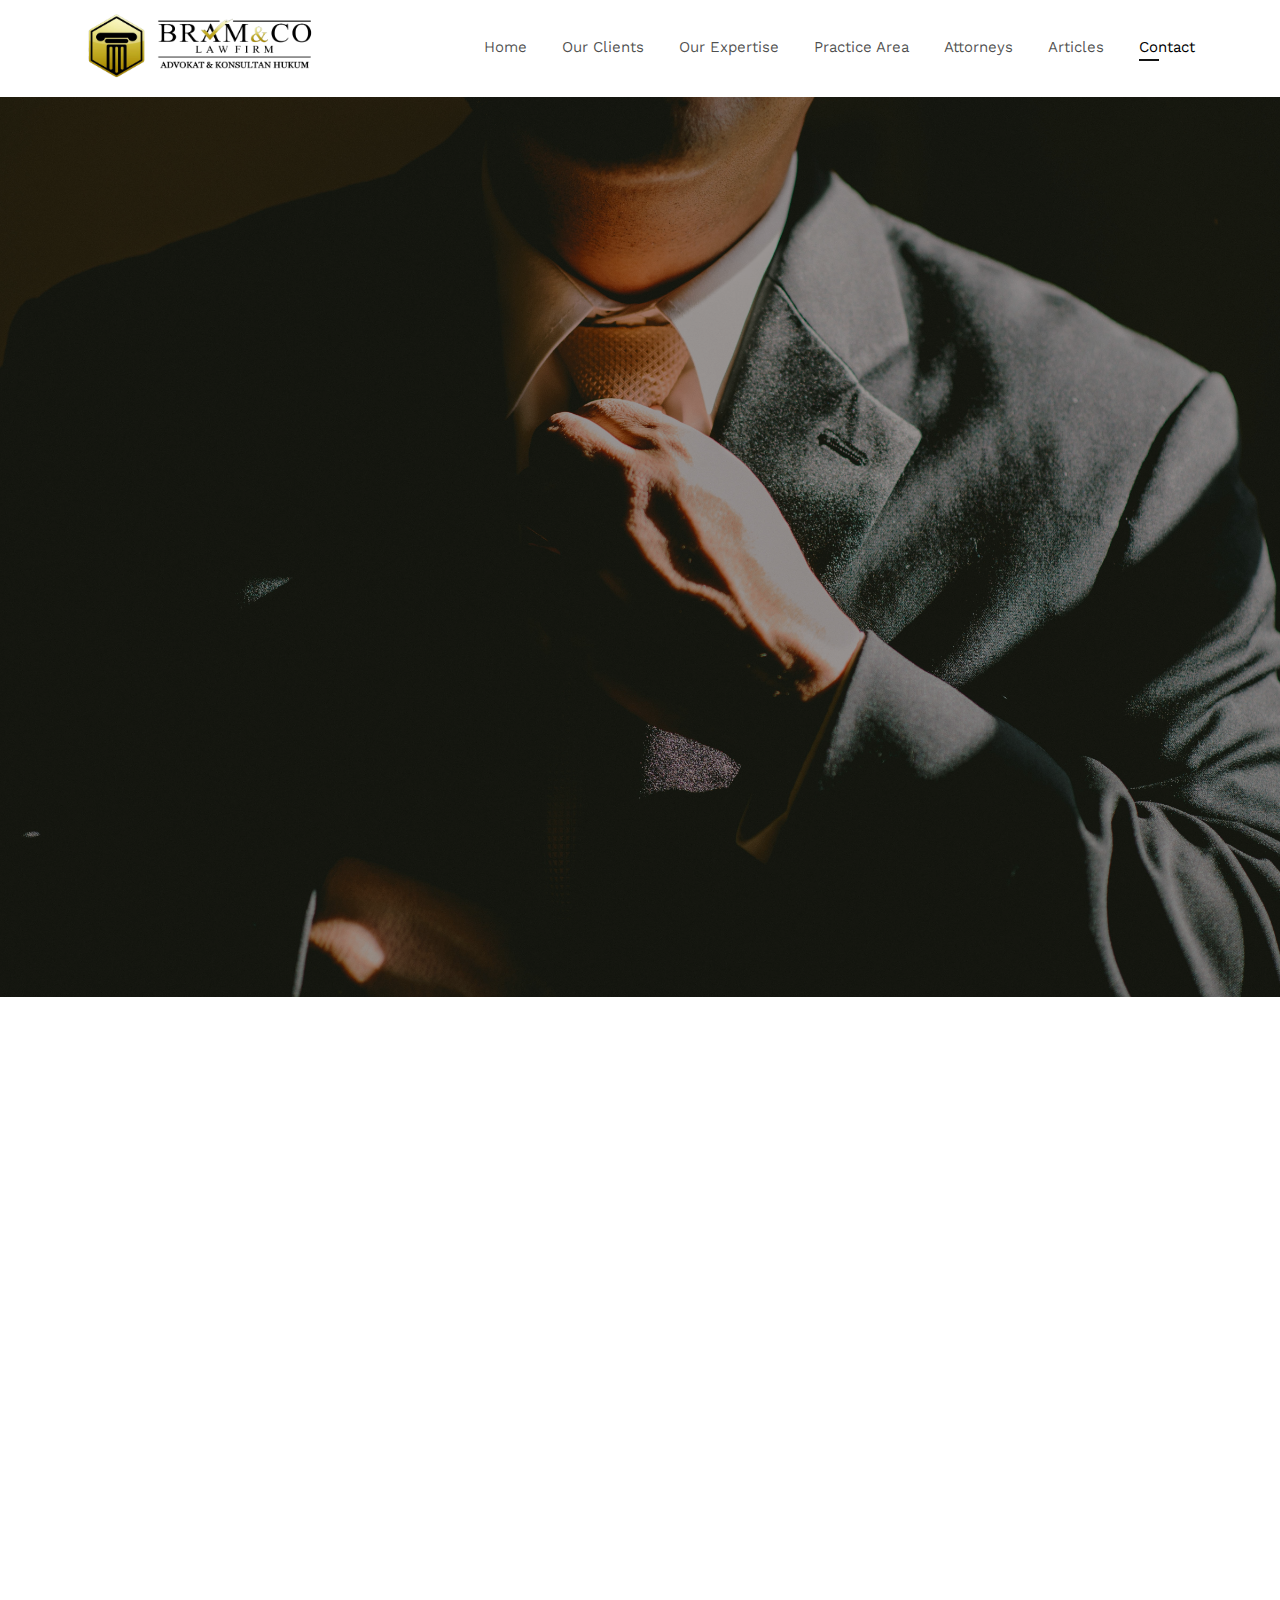
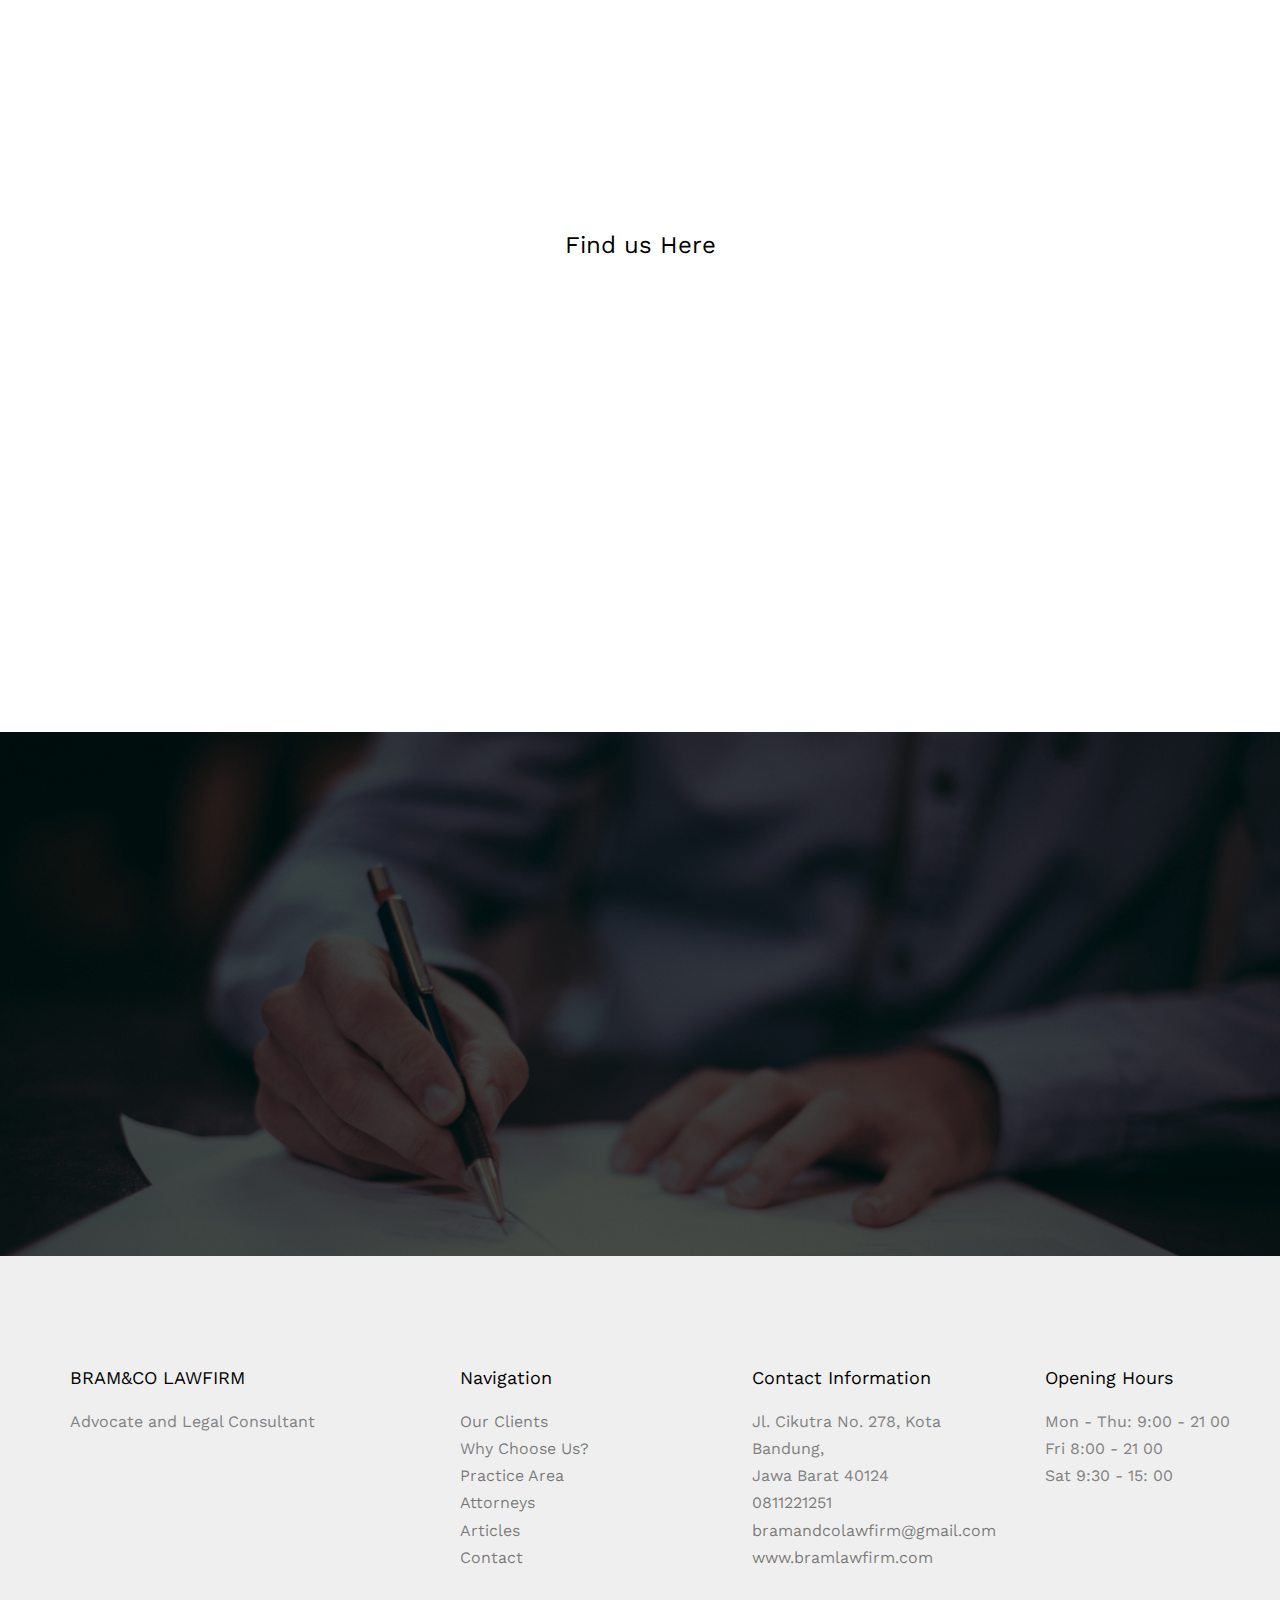
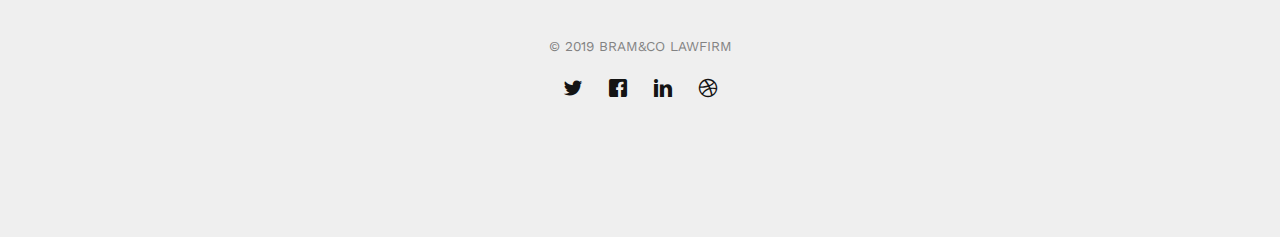
==== contact.html @ 74b0eaf3 "Revisi Logo Agak Ketengah" ====
<!DOCTYPE HTML>
<html>
	<head>
	<meta charset="utf-8">
	<meta http-equiv="X-UA-Compatible" content="IE=edge">
	<title>BRAM&CO.</title>
	<link rel="shortcut icon" type="ico" href="favicon.ico"/>
	<meta name="viewport" content="width=device-width, initial-scale=1">
	<meta name="description" content="Free HTML5 Website Template by FreeHTML5.co" />
	<meta name="keywords" content="free website templates, free html5, free template, free bootstrap, free website template, html5, css3, mobile first, responsive" />
	<meta name="author" content="FreeHTML5.co" />

	<!-- 
	//////////////////////////////////////////////////////

	FREE HTML5 TEMPLATE 
	DESIGNED & DEVELOPED by FreeHTML5.co
		
	Website: 		http://freehtml5.co/
	Email: 			info@freehtml5.co
	Twitter: 		http://twitter.com/fh5co
	Facebook: 		https://www.facebook.com/fh5co

	//////////////////////////////////////////////////////
	 -->

  	<!-- Facebook and Twitter integration -->
	<meta property="og:title" content=""/>
	<meta property="og:image" content=""/>
	<meta property="og:url" content=""/>
	<meta property="og:site_name" content=""/>
	<meta property="og:description" content=""/>
	<meta name="twitter:title" content="" />
	<meta name="twitter:image" content="" />
	<meta name="twitter:url" content="" />
	<meta name="twitter:card" content="" />

	<link href="https://fonts.googleapis.com/css?family=Work+Sans:300,400,500,700,800" rel="stylesheet">
	
	<!-- Animate.css -->
	<link rel="stylesheet" href="css/animate.css">
	<!-- Icomoon Icon Fonts-->
	<link rel="stylesheet" href="css/icomoon.css">
	<!-- Bootstrap  -->
	<link rel="stylesheet" href="css/bootstrap.css">

	<!-- Magnific Popup -->
	<link rel="stylesheet" href="css/magnific-popup.css">

	<!-- Owl Carousel  -->
	<link rel="stylesheet" href="css/owl.carousel.min.css">
	<link rel="stylesheet" href="css/owl.theme.default.min.css">
	<!-- Flexslider  -->
	<link rel="stylesheet" href="css/flexslider.css">

	<!-- Theme style  -->
	<link rel="stylesheet" href="css/style.css">

	<!-- Modernizr JS -->
	<script src="js/modernizr-2.6.2.min.js"></script>
	<!-- FOR IE9 below -->
	<!--[if lt IE 9]>
	<script src="js/respond.min.js"></script>
	<![endif]-->

	</head>
	<body>
		
	<div class="fh5co-loader"></div>
	
	<div id="page">
	<nav class="fh5co-nav" role="navigation">
		<div class="top-menu">
			<div class="container">
				<div class="row">
					<div class="col-xs-2">
						<div id="fh5co-logo"><a href="index.html"><img src="images/logo_b.png" height="80px" width="250px" style="margin-bottom: -55px; margin-top: -66px"></span></a></div>
					</div>
					<div class="col-xs-10 text-right menu-1">
						<ul>
							<li><a href="index.html">Home</a></li>
							<li><a href="index.html#clients">Our Clients</a></li>
							<li><a href="index.html#whyus">Our Expertise</a></li>
							<li><a href="index.html#ourpractice">Practice Area</a></li>
							<li><a href="index.html#attorneys">Attorneys</a></li>
							<li><a href="blog.html">Articles</a></li>
							<li  class="active"><a href="contact.html">Contact</a></li>
						</ul>
					</div>
				</div>
				
			</div>
		</div>
	</nav>

	<aside id="fh5co-hero" class="js-fullheight">
		<div class="flexslider js-fullheight">
			<ul class="slides">
		   	<li style="background-image: url(images/img_bg_1.jpg);">
		   		<div class="overlay-gradient"></div>
		   		<div class="container">
		   			<div class="col-md-10 col-md-offset-1 text-center js-fullheight slider-text">
		   				<div class="slider-text-inner desc">
		   					<h2 class="heading-section">Contact Us</h2>
		   					
		   				</div>
		   			</div>
		   		</div>
		   	</li>
		  	</ul>
	  	</div>
	</aside>

	<div id="fh5co-contact">
		<div class="container">
			<div class="row">
				<div class="col-md-5 col-md-push-1 animate-box">
					
					<div class="fh5co-contact-info">
						<h3>Contact Information</h3>
						<ul>
							<li class="address">Jl. Cikutra No. 278, Kota Bandung, <br> Jawa Barat 40124</li>
							<li class="phone"><a href="tel:0811221251">0811221251</a></li>
							<li class="email"><a href="mailto:info@bramlawfirm.com">info@bramlawfirm.com</a></li>
							<li class="url"><a href="www.bramlawfirm.com">www.bramlawfirm.com</a></li>
						</ul>
					</div>

				</div>
				<div class="col-md-6 animate-box">
					<h3>Send A Message</h3>
					<form action="#">
						<div class="row form-group">
							<div class="col-md-6">
								<!-- <label for="fname">First Name</label> -->
								<input type="text" id="fname" class="form-control" placeholder="Your firstname">
							</div>
							<div class="col-md-6">
								<!-- <label for="lname">Last Name</label> -->
								<input type="text" id="lname" class="form-control" placeholder="Your lastname">
							</div>
						</div>

						<div class="row form-group">
							<div class="col-md-12">
								<!-- <label for="email">Email</label> -->
								<input type="text" id="email" class="form-control" placeholder="Your email address">
							</div>
						</div>

						<div class="row form-group">
							<div class="col-md-12">
								<!-- <label for="subject">Subject</label> -->
								<input type="text" id="subject" class="form-control" placeholder="Your subject of this message">
							</div>
						</div>

						<div class="row form-group">
							<div class="col-md-12">
								<!-- <label for="message">Message</label> -->
								<textarea name="message" id="message" cols="30" rows="10" class="form-control" placeholder="Say something about us"></textarea>
							</div>
						</div>
						<div class="form-group">
							<input type="submit" value="Send Message" class="btn btn-primary">
						</div>

					</form>		
				</div>
			</div>
			
		</div>
	</div>
	<div id="map" class="fh5co-map">
	  <h3 style="text-align: center;">Find us Here</h3>
		<iframe src="https://www.google.com/maps/embed?pb=!1m14!1m8!1m3!1d18841.61583819104!2d107.63909720570827!3d-6.895172293216185!3m2!1i1024!2i768!4f13.1!3m3!1m2!1s0x0%3A0x5e41f2c6d1a6d9ee!2sBRAM%26CO%20LAW%20FIRM!5e0!3m2!1sen!2sid!4v1568957948736!5m2!1sen!2sid" width="100%" height="100%" frameborder="0" style="border:0;" allowfullscreen=""></iframe></div>


	<div id="fh5co-started" style="background-image:url(images/img_bg_2.jpg);">
		<div class="overlay"></div>
		<div class="container">
			<div class="row animate-box">
				<div class="col-md-8 col-md-offset-2 text-center fh5co-heading">
					<h2>Legal Advice</h2>
					<p>We help people effectively fight their offenders back and successfully defend their own stand!</p>
				</div>
			</div>
			<div class="row animate-box">
				<div class="col-md-8 col-md-offset-2 text-center">
					<p><a href="index.html#consultation" class="btn btn-default btn-lg">Consultation</a></p>
				</div>
			</div>
		</div>
	</div>

	<footer id="fh5co-footer" role="contentinfo">
		<div class="container">
			<div class="row row-pb-md">
				<div class="col-md-3 fh5co-widget">
					<h4>BRAM&CO LAWFIRM</h4>
					<p>Advocate and Legal Consultant</p>
				</div>
				<div class="col-md-3 col-md-push-1">
					<h4>Navigation</h4>
					<ul class="fh5co-footer-links">
						<li><a href="#clients">Our Clients</a></li>
						<li><a href="#whyus">Why Choose Us?</a></li>
						<li><a href="#ourpractice">Practice Area</a></li>
						<li><a href="#attorneys">Attorneys</a></li>
						<li><a href="blog.html">Articles</a></li>
						<li><a href="contact.html">Contact</a></li>
					</ul>
				</div>

				<div class="col-md-3 col-md-push-1">
					<h4>Contact Information</h4>
					<ul class="fh5co-footer-links">
						<li>Jl. Cikutra No. 278, Kota Bandung, <br> Jawa Barat 40124</li>
						<li><a href="tel:0811221251">0811221251</a></li>
						<li><a href="mailto:info@yoursite.com">bramandcolawfirm@gmail.com</a></li>
						<li><a href="http://gettemplates.co">www.bramlawfirm.com</a></li>
					</ul>
				</div>

				<div class="col-md-3 col-md-push-1">
					<h4>Opening Hours</h4>
					<ul class="fh5co-footer-links">
						<li>Mon - Thu: 9:00 - 21 00</li>
						<li>Fri 8:00 - 21 00</li>
						<li>Sat 9:30 - 15: 00</li>
					</ul>
				</div>

			</div>

			<div class="row copyright">
				<div class="col-md-12 text-center">
					<p>
						<small class="block">&copy; 2019 BRAM&CO LAWFIRM</small> 
						<!-- <small class="block">Designed by <a href="http://freehtml5.co/" target="_blank">FreeHTML5.co</a> Demo Images: <a href="http://unsplash.co/" target="_blank">Unsplash</a></small> -->
					</p>
					<p>
						<ul class="fh5co-social-icons">
							<li><a href="#"><i class="icon-twitter"></i></a></li>
							<li><a href="#"><i class="icon-facebook"></i></a></li>
							<li><a href="#"><i class="icon-linkedin"></i></a></li>
							<li><a href="#"><i class="icon-dribbble"></i></a></li>
						</ul>
					</p>
				</div>
			</div>

		</div>
	</footer>
	</div>

	<div class="gototop js-top">
		<a href="#" class="js-gotop"><i class="icon-arrow-up"></i></a>
	</div>
	
	<!-- jQuery -->
	<script src="js/jquery.min.js"></script>
	<!-- jQuery Easing -->
	<script src="js/jquery.easing.1.3.js"></script>
	<!-- Bootstrap -->
	<script src="js/bootstrap.min.js"></script>
	<!-- Waypoints -->
	<script src="js/jquery.waypoints.min.js"></script>
	<!-- Stellar Parallax -->
	<script src="js/jquery.stellar.min.js"></script>
	<!-- Carousel -->
	<script src="js/owl.carousel.min.js"></script>
	<!-- Flexslider -->
	<script src="js/jquery.flexslider-min.js"></script>
	<!-- countTo -->
	<script src="js/jquery.countTo.js"></script>
	<!-- Magnific Popup -->
	<script src="js/jquery.magnific-popup.min.js"></script>
	<script src="js/magnific-popup-options.js"></script>
	<!-- Google Map -->
	<script src="https://www.google.com/maps/embed?pb=!1m14!1m8!1m3!1d18841.61583819104!2d107.63909720570827!3d-6.895172293216185!3m2!1i1024!2i768!4f13.1!3m3!1m2!1s0x0%3A0x5e41f2c6d1a6d9ee!2sBRAM%26CO%20LAW%20FIRM!5e0!3m2!1sen!2sid!4v1568957948736!5m2!1sen!2sid"></script>
	<script src="js/google_map.js"></script>
	<!-- Main -->
	<script src="js/main.js"></script>

	</body>
</html>
---- css/icomoon.css ----
@font-face {
  font-family: 'icomoon';
  src:  url('../fonts/icomoon/icomoon.eot?6iuir');
  src:  url('../fonts/icomoon/icomoon.eot?6iuir#iefix') format('embedded-opentype'),
    url('../fonts/icomoon/icomoon.ttf?6iuir') format('truetype'),
    url('../fonts/icomoon/icomoon.woff?6iuir') format('woff'),
    url('../fonts/icomoon/icomoon.svg?6iuir#icomoon') format('svg');
  font-weight: normal;
  font-style: normal;
}

[class^="icon-"], [class*=" icon-"] {
  /* use !important to prevent issues with browser extensions that change fonts */
  font-family: 'icomoon' !important;
  speak: none;
  font-style: normal;
  font-weight: normal;
  font-variant: normal;
  text-transform: none;
  line-height: 1;

  /* Better Font Rendering =========== */
  -webkit-font-smoothing: antialiased;
  -moz-osx-font-smoothing: grayscale;
}

.icon-eye:before {
  content: "\e000";
}
.icon-paper-clip:before {
  content: "\e001";
}
.icon-mail:before {
  content: "\e002";
}
.icon-toggle:before {
  content: "\e003";
}
.icon-layout:before {
  content: "\e004";
}
.icon-link:before {
  content: "\e005";
}
.icon-bell:before {
  content: "\e006";
}
.icon-lock:before {
  content: "\e007";
}
.icon-unlock:before {
  content: "\e008";
}
.icon-ribbon:before {
  content: "\e009";
}
.icon-image:before {
  content: "\e010";
}
.icon-signal:before {
  content: "\e011";
}
.icon-target:before {
  content: "\e012";
}
.icon-clipboard:before {
  content: "\e013";
}
.icon-clock:before {
  content: "\e014";
}
.icon-watch:before {
  content: "\e015";
}
.icon-air-play:before {
  content: "\e016";
}
.icon-camera:before {
  content: "\e017";
}
.icon-video:before {
  content: "\e018";
}
.icon-disc:before {
  content: "\e019";
}
.icon-printer:before {
  content: "\e020";
}
.icon-monitor:before {
  content: "\e021";
}
.icon-server:before {
  content: "\e022";
}
.icon-cog:before {
  content: "\e023";
}
.icon-heart:before {
  content: "\e024";
}
.icon-paragraph:before {
  content: "\e025";
}
.icon-align-justify:before {
  content: "\e026";
}
.icon-align-left:before {
  content: "\e027";
}
.icon-align-center:before {
  content: "\e028";
}
.icon-align-right:before {
  content: "\e029";
}
.icon-book:before {
  content: "\e030";
}
.icon-layers:before {
  content: "\e031";
}
.icon-stack:before {
  content: "\e032";
}
.icon-stack-2:before {
  content: "\e033";
}
.icon-paper:before {
  content: "\e034";
}
.icon-paper-stack:before {
  content: "\e035";
}
.icon-search:before {
  content: "\e036";
}
.icon-zoom-in:before {
  content: "\e037";
}
.icon-zoom-out:before {
  content: "\e038";
}
.icon-reply:before {
  content: "\e039";
}
.icon-circle-plus:before {
  content: "\e040";
}
.icon-circle-minus:before {
  content: "\e041";
}
.icon-circle-check:before {
  content: "\e042";
}
.icon-circle-cross:before {
  content: "\e043";
}
.icon-square-plus:before {
  content: "\e044";
}
.icon-square-minus:before {
  content: "\e045";
}
.icon-square-check:before {
  content: "\e046";
}
.icon-square-cross:before {
  content: "\e047";
}
.icon-microphone:before {
  content: "\e048";
}
.icon-record:before {
  content: "\e049";
}
.icon-skip-back:before {
  content: "\e050";
}
.icon-rewind:before {
  content: "\e051";
}
.icon-play:before {
  content: "\e052";
}
.icon-pause:before {
  content: "\e053";
}
.icon-stop:before {
  content: "\e054";
}
.icon-fast-forward:before {
  content: "\e055";
}
.icon-skip-forward:before {
  content: "\e056";
}
.icon-shuffle:before {
  content: "\e057";
}
.icon-repeat:before {
  content: "\e058";
}
.icon-folder:before {
  content: "\e059";
}
.icon-umbrella:before {
  content: "\e060";
}
.icon-moon:before {
  content: "\e061";
}
.icon-thermometer:before {
  content: "\e062";
}
.icon-drop:before {
  content: "\e063";
}
.icon-sun:before {
  content: "\e064";
}
.icon-cloud:before {
  content: "\e065";
}
.icon-cloud-upload:before {
  content: "\e066";
}
.icon-cloud-download:before {
  content: "\e067";
}
.icon-upload:before {
  content: "\e068";
}
.icon-download:before {
  content: "\e069";
}
.icon-location:before {
  content: "\e070";
}
.icon-location-2:before {
  content: "\e071";
}
.icon-map:before {
  content: "\e072";
}
.icon-battery:before {
  content: "\e073";
}
.icon-head:before {
  content: "\e074";
}
.icon-briefcase:before {
  content: "\e075";
}
.icon-speech-bubble:before {
  content: "\e076";
}
.icon-anchor:before {
  content: "\e077";
}
.icon-globe:before {
  content: "\e078";
}
.icon-box:before {
  content: "\e079";
}
.icon-reload:before {
  content: "\e080";
}
.icon-share:before {
  content: "\e081";
}
.icon-marquee:before {
  content: "\e082";
}
.icon-marquee-plus:before {
  content: "\e083";
}
.icon-marquee-minus:before {
  content: "\e084";
}
.icon-tag:before {
  content: "\e085";
}
.icon-power:before {
  content: "\e086";
}
.icon-command:before {
  content: "\e087";
}
.icon-alt:before {
  content: "\e088";
}
.icon-esc:before {
  content: "\e089";
}
.icon-bar-graph:before {
  content: "\e090";
}
.icon-bar-graph-2:before {
  content: "\e091";
}
.icon-pie-graph:before {
  content: "\e092";
}
.icon-star:before {
  content: "\e093";
}
.icon-arrow-left:before {
  content: "\e094";
}
.icon-arrow-right:before {
  content: "\e095";
}
.icon-arrow-up:before {
  content: "\e096";
}
.icon-arrow-down:before {
  content: "\e097";
}
.icon-volume:before {
  content: "\e098";
}
.icon-mute:before {
  content: "\e099";
}
.icon-content-right:before {
  content: "\e100";
}
.icon-content-left:before {
  content: "\e101";
}
.icon-grid:before {
  content: "\e102";
}
.icon-grid-2:before {
  content: "\e103";
}
.icon-columns:before {
  content: "\e104";
}
.icon-loader:before {
  content: "\e105";
}
.icon-bag:before {
  content: "\e106";
}
.icon-ban:before {
  content: "\e107";
}
.icon-flag:before {
  content: "\e108";
}
.icon-trash:before {
  content: "\e109";
}
.icon-expand:before {
  content: "\e110";
}
.icon-contract:before {
  content: "\e111";
}
.icon-maximize:before {
  content: "\e112";
}
.icon-minimize:before {
  content: "\e113";
}
.icon-plus:before {
  content: "\e114";
}
.icon-minus:before {
  content: "\e115";
}
.icon-check:before {
  content: "\e116";
}
.icon-cross:before {
  content: "\e117";
}
.icon-move:before {
  content: "\e118";
}
.icon-delete:before {
  content: "\e119";
}
.icon-menu:before {
  content: "\e120";
}
.icon-archive:before {
  content: "\e121";
}
.icon-inbox:before {
  content: "\e122";
}
.icon-outbox:before {
  content: "\e123";
}
.icon-file:before {
  content: "\e124";
}
.icon-file-add:before {
  content: "\e125";
}
.icon-file-subtract:before {
  content: "\e126";
}
.icon-help:before {
  content: "\e127";
}
.icon-open:before {
  content: "\e128";
}
.icon-ellipsis:before {
  content: "\e129";
}
.icon-add-to-list:before {
  content: "\e900";
}
.icon-classic-computer:before {
  content: "\e901";
}
.icon-controller-fast-backward:before {
  content: "\e902";
}
.icon-creative-commons-attribution:before {
  content: "\e903";
}
.icon-creative-commons-noderivs:before {
  content: "\e904";
}
.icon-creative-commons-noncommercial-eu:before {
  content: "\e905";
}
.icon-creative-commons-noncommercial-us:before {
  content: "\e906";
}
.icon-creative-commons-public-domain:before {
  content: "\e907";
}
.icon-creative-commons-remix:before {
  content: "\e908";
}
.icon-creative-commons-share:before {
  content: "\e909";
}
.icon-creative-commons-sharealike:before {
  content: "\e90a";
}
.icon-creative-commons:before {
  content: "\e90b";
}
.icon-document-landscape:before {
  content: "\e90c";
}
.icon-remove-user:before {
  content: "\e90d";
}
.icon-warning:before {
  content: "\e90e";
}
.icon-arrow-bold-down:before {
  content: "\e90f";
}
.icon-arrow-bold-left:before {
  content: "\e910";
}
.icon-arrow-bold-right:before {
  content: "\e911";
}
.icon-arrow-bold-up:before {
  content: "\e912";
}
.icon-arrow-down2:before {
  content: "\e913";
}
.icon-arrow-left2:before {
  content: "\e914";
}
.icon-arrow-long-down:before {
  content: "\e915";
}
.icon-arrow-long-left:before {
  content: "\e916";
}
.icon-arrow-long-right:before {
  content: "\e917";
}
.icon-arrow-long-up:before {
  content: "\e918";
}
.icon-arrow-right2:before {
  content: "\e919";
}
.icon-arrow-up2:before {
  content: "\e91a";
}
.icon-arrow-with-circle-down:before {
  content: "\e91b";
}
.icon-arrow-with-circle-left:before {
  content: "\e91c";
}
.icon-arrow-with-circle-right:before {
  content: "\e91d";
}
.icon-arrow-with-circle-up:before {
  content: "\e91e";
}
.icon-bookmark:before {
  content: "\e91f";
}
.icon-bookmarks:before {
  content: "\e920";
}
.icon-chevron-down:before {
  content: "\e921";
}
.icon-chevron-left:before {
  content: "\e922";
}
.icon-chevron-right:before {
  content: "\e923";
}
.icon-chevron-small-down:before {
  content: "\e924";
}
.icon-chevron-small-left:before {
  content: "\e925";
}
.icon-chevron-small-right:before {
  content: "\e926";
}
.icon-chevron-small-up:before {
  content: "\e927";
}
.icon-chevron-thin-down:before {
  content: "\e928";
}
.icon-chevron-thin-left:before {
  content: "\e929";
}
.icon-chevron-thin-right:before {
  content: "\e92a";
}
.icon-chevron-thin-up:before {
  content: "\e92b";
}
.icon-chevron-up:before {
  content: "\e92c";
}
.icon-chevron-with-circle-down:before {
  content: "\e92d";
}
.icon-chevron-with-circle-left:before {
  content: "\e92e";
}
.icon-chevron-with-circle-right:before {
  content: "\e92f";
}
.icon-chevron-with-circle-up:before {
  content: "\e930";
}
.icon-cloud2:before {
  content: "\e931";
}
.icon-controller-fast-forward:before {
  content: "\e932";
}
.icon-controller-jump-to-start:before {
  content: "\e933";
}
.icon-controller-next:before {
  content: "\e934";
}
.icon-controller-paus:before {
  content: "\e935";
}
.icon-controller-play:before {
  content: "\e936";
}
.icon-controller-record:before {
  content: "\e937";
}
.icon-controller-stop:before {
  content: "\e938";
}
.icon-controller-volume:before {
  content: "\e939";
}
.icon-dot-single:before {
  content: "\e93a";
}
.icon-dots-three-horizontal:before {
  content: "\e93b";
}
.icon-dots-three-vertical:before {
  content: "\e93c";
}
.icon-dots-two-horizontal:before {
  content: "\e93d";
}
.icon-dots-two-vertical:before {
  content: "\e93e";
}
.icon-download2:before {
  content: "\e93f";
}
.icon-emoji-flirt:before {
  content: "\e940";
}
.icon-flow-branch:before {
  content: "\e941";
}
.icon-flow-cascade:before {
  content: "\e942";
}
.icon-flow-line:before {
  content: "\e943";
}
.icon-flow-parallel:before {
  content: "\e944";
}
.icon-flow-tree:before {
  content: "\e945";
}
.icon-install:before {
  content: "\e946";
}
.icon-layers2:before {
  content: "\e947";
}
.icon-open-book:before {
  content: "\e948";
}
.icon-resize-100:before {
  content: "\e949";
}
.icon-resize-full-screen:before {
  content: "\e94a";
}
.icon-save:before {
  content: "\e94b";
}
.icon-select-arrows:before {
  content: "\e94c";
}
.icon-sound-mute:before {
  content: "\e94d";
}
.icon-sound:before {
  content: "\e94e";
}
.icon-trash2:before {
  content: "\e94f";
}
.icon-triangle-down:before {
  content: "\e950";
}
.icon-triangle-left:before {
  content: "\e951";
}
.icon-triangle-right:before {
  content: "\e952";
}
.icon-triangle-up:before {
  content: "\e953";
}
.icon-uninstall:before {
  content: "\e954";
}
.icon-upload-to-cloud:before {
  content: "\e955";
}
.icon-upload2:before {
  content: "\e956";
}
.icon-add-user:before {
  content: "\e957";
}
.icon-address:before {
  content: "\e958";
}
.icon-adjust:before {
  content: "\e959";
}
.icon-air:before {
  content: "\e95a";
}
.icon-aircraft-landing:before {
  content: "\e95b";
}
.icon-aircraft-take-off:before {
  content: "\e95c";
}
.icon-aircraft:before {
  content: "\e95d";
}
.icon-align-bottom:before {
  content: "\e95e";
}
.icon-align-horizontal-middle:before {
  content: "\e95f";
}
.icon-align-left2:before {
  content: "\e960";
}
.icon-align-right2:before {
  content: "\e961";
}
.icon-align-top:before {
  content: "\e962";
}
.icon-align-vertical-middle:before {
  content: "\e963";
}
.icon-archive2:before {
  content: "\e964";
}
.icon-area-graph:before {
  content: "\e965";
}
.icon-attachment:before {
  content: "\e966";
}
.icon-awareness-ribbon:before {
  content: "\e967";
}
.icon-back-in-time:before {
  content: "\e968";
}
.icon-back:before {
  content: "\e969";
}
.icon-bar-graph2:before {
  content: "\e96a";
}
.icon-battery2:before {
  content: "\e96b";
}
.icon-beamed-note:before {
  content: "\e96c";
}
.icon-bell2:before {
  content: "\e96d";
}
.icon-blackboard:before {
  content: "\e96e";
}
.icon-block:before {
  content: "\e96f";
}
.icon-book2:before {
  content: "\e970";
}
.icon-bowl:before {
  content: "\e971";
}
.icon-box2:before {
  content: "\e972";
}
.icon-briefcase2:before {
  content: "\e973";
}
.icon-browser:before {
  content: "\e974";
}
.icon-brush:before {
  content: "\e975";
}
.icon-bucket:before {
  content: "\e976";
}
.icon-cake:before {
  content: "\e977";
}
.icon-calculator:before {
  content: "\e978";
}
.icon-calendar:before {
  content: "\e979";
}
.icon-camera2:before {
  content: "\e97a";
}
.icon-ccw:before {
  content: "\e97b";
}
.icon-chat:before {
  content: "\e97c";
}
.icon-check2:before {
  content: "\e97d";
}
.icon-circle-with-cross:before {
  content: "\e97e";
}
.icon-circle-with-minus:before {
  content: "\e97f";
}
.icon-circle-with-plus:before {
  content: "\e980";
}
.icon-circle:before {
  content: "\e981";
}
.icon-circular-graph:before {
  content: "\e982";
}
.icon-clapperboard:before {
  content: "\e983";
}
.icon-clipboard2:before {
  content: "\e984";
}
.icon-clock2:before {
  content: "\e985";
}
.icon-code:before {
  content: "\e986";
}
.icon-cog2:before {
  content: "\e987";
}
.icon-colours:before {
  content: "\e988";
}
.icon-compass:before {
  content: "\e989";
}
.icon-copy:before {
  content: "\e98a";
}
.icon-credit-card:before {
  content: "\e98b";
}
.icon-credit:before {
  content: "\e98c";
}
.icon-cross2:before {
  content: "\e98d";
}
.icon-cup:before {
  content: "\e98e";
}
.icon-cw:before {
  content: "\e98f";
}
.icon-cycle:before {
  content: "\e990";
}
.icon-database:before {
  content: "\e991";
}
.icon-dial-pad:before {
  content: "\e992";
}
.icon-direction:before {
  content: "\e993";
}
.icon-document:before {
  content: "\e994";
}
.icon-documents:before {
  content: "\e995";
}
.icon-drink:before {
  content: "\e996";
}
.icon-drive:before {
  content: "\e997";
}
.icon-drop2:before {
  content: "\e998";
}
.icon-edit:before {
  content: "\e999";
}
.icon-email:before {
  content: "\e99a";
}
.icon-emoji-happy:before {
  content: "\e99b";
}
.icon-emoji-neutral:before {
  content: "\e99c";
}
.icon-emoji-sad:before {
  content: "\e99d";
}
.icon-erase:before {
  content: "\e99e";
}
.icon-eraser:before {
  content: "\e99f";
}
.icon-export:before {
  content: "\e9a0";
}
.icon-eye2:before {
  content: "\e9a1";
}
.icon-feather:before {
  content: "\e9a2";
}
.icon-flag2:before {
  content: "\e9a3";
}
.icon-flash:before {
  content: "\e9a4";
}
.icon-flashlight:before {
  content: "\e9a5";
}
.icon-flat-brush:before {
  content: "\e9a6";
}
.icon-folder-images:before {
  content: "\e9a7";
}
.icon-folder-music:before {
  content: "\e9a8";
}
.icon-folder-video:before {
  content: "\e9a9";
}
.icon-folder2:before {
  content: "\e9aa";
}
.icon-forward:before {
  content: "\e9ab";
}
.icon-funnel:before {
  content: "\e9ac";
}
.icon-game-controller:before {
  content: "\e9ad";
}
.icon-gauge:before {
  content: "\e9ae";
}
.icon-globe2:before {
  content: "\e9af";
}
.icon-graduation-cap:before {
  content: "\e9b0";
}
.icon-grid2:before {
  content: "\e9b1";
}
.icon-hair-cross:before {
  content: "\e9b2";
}
.icon-hand:before {
  content: "\e9b3";
}
.icon-heart-outlined:before {
  content: "\e9b4";
}
.icon-heart2:before {
  content: "\e9b5";
}
.icon-help-with-circle:before {
  content: "\e9b6";
}
.icon-help2:before {
  content: "\e9b7";
}
.icon-home:before {
  content: "\e9b8";
}
.icon-hour-glass:before {
  content: "\e9b9";
}
.icon-image-inverted:before {
  content: "\e9ba";
}
.icon-image2:before {
  content: "\e9bb";
}
.icon-images:before {
  content: "\e9bc";
}
.icon-inbox2:before {
  content: "\e9bd";
}
.icon-infinity:before {
  content: "\e9be";
}
.icon-info-with-circle:before {
  content: "\e9bf";
}
.icon-info:before {
  content: "\e9c0";
}
.icon-key:before {
  content: "\e9c1";
}
.icon-keyboard:before {
  content: "\e9c2";
}
.icon-lab-flask:before {
  content: "\e9c3";
}
.icon-landline:before {
  content: "\e9c4";
}
.icon-language:before {
  content: "\e9c5";
}
.icon-laptop:before {
  content: "\e9c6";
}
.icon-leaf:before {
  content: "\e9c7";
}
.icon-level-down:before {
  content: "\e9c8";
}
.icon-level-up:before {
  content: "\e9c9";
}
.icon-lifebuoy:before {
  content: "\e9ca";
}
.icon-light-bulb:before {
  content: "\e9cb";
}
.icon-light-down:before {
  content: "\e9cc";
}
.icon-light-up:before {
  content: "\e9cd";
}
.icon-line-graph:before {
  content: "\e9ce";
}
.icon-link2:before {
  content: "\e9cf";
}
.icon-list:before {
  content: "\e9d0";
}
.icon-location-pin:before {
  content: "\e9d1";
}
.icon-location2:before {
  content: "\e9d2";
}
.icon-lock-open:before {
  content: "\e9d3";
}
.icon-lock2:before {
  content: "\e9d4";
}
.icon-log-out:before {
  content: "\e9d5";
}
.icon-login:before {
  content: "\e9d6";
}
.icon-loop:before {
  content: "\e9d7";
}
.icon-magnet:before {
  content: "\e9d8";
}
.icon-magnifying-glass:before {
  content: "\e9d9";
}
.icon-mail2:before {
  content: "\e9da";
}
.icon-man:before {
  content: "\e9db";
}
.icon-map2:before {
  content: "\e9dc";
}
.icon-mask:before {
  content: "\e9dd";
}
.icon-medal:before {
  content: "\e9de";
}
.icon-megaphone:before {
  content: "\e9df";
}
.icon-menu2:before {
  content: "\e9e0";
}
.icon-message:before {
  content: "\e9e1";
}
.icon-mic:before {
  content: "\e9e2";
}
.icon-minus2:before {
  content: "\e9e3";
}
.icon-mobile:before {
  content: "\e9e4";
}
.icon-modern-mic:before {
  content: "\e9e5";
}
.icon-moon2:before {
  content: "\e9e6";
}
.icon-mouse:before {
  content: "\e9e7";
}
.icon-music:before {
  content: "\e9e8";
}
.icon-network:before {
  content: "\e9e9";
}
.icon-new-message:before {
  content: "\e9ea";
}
.icon-new:before {
  content: "\e9eb";
}
.icon-news:before {
  content: "\e9ec";
}
.icon-note:before {
  content: "\e9ed";
}
.icon-notification:before {
  content: "\e9ee";
}
.icon-old-mobile:before {
  content: "\e9ef";
}
.icon-old-phone:before {
  content: "\e9f0";
}
.icon-palette:before {
  content: "\e9f1";
}
.icon-paper-plane:before {
  content: "\e9f2";
}
.icon-pencil:before {
  content: "\e9f3";
}
.icon-phone:before {
  content: "\e9f4";
}
.icon-pie-chart:before {
  content: "\e9f5";
}
.icon-pin:before {
  content: "\e9f6";
}
.icon-plus2:before {
  content: "\e9f7";
}
.icon-popup:before {
  content: "\e9f8";
}
.icon-power-plug:before {
  content: "\e9f9";
}
.icon-price-ribbon:before {
  content: "\e9fa";
}
.icon-price-tag:before {
  content: "\e9fb";
}
.icon-print:before {
  content: "\e9fc";
}
.icon-progress-empty:before {
  content: "\e9fd";
}
.icon-progress-full:before {
  content: "\e9fe";
}
.icon-progress-one:before {
  content: "\e9ff";
}
.icon-progress-two:before {
  content: "\ea00";
}
.icon-publish:before {
  content: "\ea01";
}
.icon-quote:before {
  content: "\ea02";
}
.icon-radio:before {
  content: "\ea03";
}
.icon-reply-all:before {
  content: "\ea04";
}
.icon-reply2:before {
  content: "\ea05";
}
.icon-retweet:before {
  content: "\ea06";
}
.icon-rocket:before {
  content: "\ea07";
}
.icon-round-brush:before {
  content: "\ea08";
}
.icon-rss:before {
  content: "\ea09";
}
.icon-ruler:before {
  content: "\ea0a";
}
.icon-scissors:before {
  content: "\ea0b";
}
.icon-share-alternitive:before {
  content: "\ea0c";
}
.icon-share2:before {
  content: "\ea0d";
}
.icon-shareable:before {
  content: "\ea0e";
}
.icon-shield:before {
  content: "\ea0f";
}
.icon-shop:before {
  content: "\ea10";
}
.icon-shopping-bag:before {
  content: "\ea11";
}
.icon-shopping-basket:before {
  content: "\ea12";
}
.icon-shopping-cart:before {
  content: "\ea13";
}
.icon-shuffle2:before {
  content: "\ea14";
}
.icon-signal2:before {
  content: "\ea15";
}
.icon-sound-mix:before {
  content: "\ea16";
}
.icon-sports-club:before {
  content: "\ea17";
}
.icon-spreadsheet:before {
  content: "\ea18";
}
.icon-squared-cross:before {
  content: "\ea19";
}
.icon-squared-minus:before {
  content: "\ea1a";
}
.icon-squared-plus:before {
  content: "\ea1b";
}
.icon-star-outlined:before {
  content: "\ea1c";
}
.icon-star2:before {
  content: "\ea1d";
}
.icon-stopwatch:before {
  content: "\ea1e";
}
.icon-suitcase:before {
  content: "\ea1f";
}
.icon-swap:before {
  content: "\ea20";
}
.icon-sweden:before {
  content: "\ea21";
}
.icon-switch:before {
  content: "\ea22";
}
.icon-tablet:before {
  content: "\ea23";
}
.icon-tag2:before {
  content: "\ea24";
}
.icon-text-document-inverted:before {
  content: "\ea25";
}
.icon-text-document:before {
  content: "\ea26";
}
.icon-text:before {
  content: "\ea27";
}
.icon-thermometer2:before {
  content: "\ea28";
}
.icon-thumbs-down:before {
  content: "\ea29";
}
.icon-thumbs-up:before {
  content: "\ea2a";
}
.icon-thunder-cloud:before {
  content: "\ea2b";
}
.icon-ticket:before {
  content: "\ea2c";
}
.icon-time-slot:before {
  content: "\ea2d";
}
.icon-tools:before {
  content: "\ea2e";
}
.icon-traffic-cone:before {
  content: "\ea2f";
}
.icon-tree:before {
  content: "\ea30";
}
.icon-trophy:before {
  content: "\ea31";
}
.icon-tv:before {
  content: "\ea32";
}
.icon-typing:before {
  content: "\ea33";
}
.icon-unread:before {
  content: "\ea34";
}
.icon-untag:before {
  content: "\ea35";
}
.icon-user:before {
  content: "\ea36";
}
.icon-users:before {
  content: "\ea37";
}
.icon-v-card:before {
  content: "\ea38";
}
.icon-video2:before {
  content: "\ea39";
}
.icon-vinyl:before {
  content: "\ea3a";
}
.icon-voicemail:before {
  content: "\ea3b";
}
.icon-wallet:before {
  content: "\ea3c";
}
.icon-water:before {
  content: "\ea3d";
}
.icon-px-with-circle:before {
  content: "\ea3e";
}
.icon-px:before {
  content: "\ea3f";
}
.icon-basecamp:before {
  content: "\ea40";
}
.icon-behance:before {
  content: "\ea41";
}
.icon-creative-cloud:before {
  content: "\ea42";
}
.icon-dropbox:before {
  content: "\ea43";
}
.icon-evernote:before {
  content: "\ea44";
}
.icon-flattr:before {
  content: "\ea45";
}
.icon-foursquare:before {
  content: "\ea46";
}
.icon-google-drive:before {
  content: "\ea47";
}
.icon-google-hangouts:before {
  content: "\ea48";
}
.icon-grooveshark:before {
  content: "\ea49";
}
.icon-icloud:before {
  content: "\ea4a";
}
.icon-mixi:before {
  content: "\ea4b";
}
.icon-onedrive:before {
  content: "\ea4c";
}
.icon-paypal:before {
  content: "\ea4d";
}
.icon-picasa:before {
  content: "\ea4e";
}
.icon-qq:before {
  content: "\ea4f";
}
.icon-rdio-with-circle:before {
  content: "\ea50";
}
.icon-renren:before {
  content: "\ea51";
}
.icon-scribd:before {
  content: "\ea52";
}
.icon-sina-weibo:before {
  content: "\ea53";
}
.icon-skype-with-circle:before {
  content: "\ea54";
}
.icon-skype:before {
  content: "\ea55";
}
.icon-slideshare:before {
  content: "\ea56";
}
.icon-smashing:before {
  content: "\ea57";
}
.icon-soundcloud:before {
  content: "\ea58";
}
.icon-spotify-with-circle:before {
  content: "\ea59";
}
.icon-spotify:before {
  content: "\ea5a";
}
.icon-swarm:before {
  content: "\ea5b";
}
.icon-vine-with-circle:before {
  content: "\ea5c";
}
.icon-vine:before {
  content: "\ea5d";
}
.icon-vk-alternitive:before {
  content: "\ea5e";
}
.icon-vk-with-circle:before {
  content: "\ea5f";
}
.icon-vk:before {
  content: "\ea60";
}
.icon-xing-with-circle:before {
  content: "\ea61";
}
.icon-xing:before {
  content: "\ea62";
}
.icon-yelp:before {
  content: "\ea63";
}
.icon-dribbble-with-circle:before {
  content: "\ea64";
}
.icon-dribbble:before {
  content: "\ea65";
}
.icon-facebook-with-circle:before {
  content: "\ea66";
}
.icon-facebook:before {
  content: "\ea67";
}
.icon-flickr-with-circle:before {
  content: "\ea68";
}
.icon-flickr:before {
  content: "\ea69";
}
.icon-github-with-circle:before {
  content: "\ea6a";
}
.icon-github:before {
  content: "\ea6b";
}
.icon-google-with-circle:before {
  content: "\ea6c";
}
.icon-google:before {
  content: "\ea6d";
}
.icon-instagram-with-circle:before {
  content: "\ea6e";
}
.icon-instagram:before {
  content: "\ea6f";
}
.icon-lastfm-with-circle:before {
  content: "\ea70";
}
.icon-lastfm:before {
  content: "\ea71";
}
.icon-linkedin-with-circle:before {
  content: "\ea72";
}
.icon-linkedin:before {
  content: "\ea73";
}
.icon-pinterest-with-circle:before {
  content: "\ea74";
}
.icon-pinterest:before {
  content: "\ea75";
}
.icon-rdio:before {
  content: "\ea76";
}
.icon-stumbleupon-with-circle:before {
  content: "\ea77";
}
.icon-stumbleupon:before {
  content: "\ea78";
}
.icon-tumblr-with-circle:before {
  content: "\ea79";
}
.icon-tumblr:before {
  content: "\ea7a";
}
.icon-twitter-with-circle:before {
  content: "\ea7b";
}
.icon-twitter:before {
  content: "\ea7c";
}
.icon-vimeo-with-circle:before {
  content: "\ea7d";
}
.icon-vimeo:before {
  content: "\ea7e";
}
.icon-youtube-with-circle:before {
  content: "\ea7f";
}
.icon-youtube:before {
  content: "\ea80";
}
---- css/style.css ----
@font-face {
  font-family: 'icomoon';
  src: url("../fonts/icomoon/icomoon.eot?srf3rx");
  src: url("../fonts/icomoon/icomoon.eot?srf3rx#iefix") format("embedded-opentype"), url("../fonts/icomoon/icomoon.ttf?srf3rx") format("truetype"), url("../fonts/icomoon/icomoon.woff?srf3rx") format("woff"), url("../fonts/icomoon/icomoon.svg?srf3rx#icomoon") format("svg");
  font-weight: normal;
  font-style: normal;
}
/* =======================================================
*
* 	Template Style 
*
* ======================================================= */
body {
  font-family: "Work Sans", Arial, sans-serif;
  font-weight: 400;
  font-size: 16px;
  line-height: 1.7;
  color: #828282;
  background: #fff;
}

#page {
  position: relative;
  overflow-x: hidden;
  width: 100%;
  height: 100%;
  -webkit-transition: 0.5s;
  -o-transition: 0.5s;
  transition: 0.5s;
}
.offcanvas #page {
  overflow: hidden;
  position: absolute;
}
.offcanvas #page:after {
  -webkit-transition: 2s;
  -o-transition: 2s;
  transition: 2s;
  position: absolute;
  top: 0;
  right: 0;
  bottom: 0;
  left: 0;
  z-index: 101;
  background: rgba(0, 0, 0, 0.7);
  content: "";
}

a {
  color: #141414;
  -webkit-transition: 0.5s;
  -o-transition: 0.5s;
  transition: 0.5s;
}
a:hover, a:active, a:focus {
  color: #141414;
  outline: none;
  text-decoration: none;
}

p {
  margin-bottom: 20px;
}

h1, h2, h3, h4, h5, h6, figure {
  color: #000;
  font-family: "Work Sans", Arial, sans-serif;
  font-weight: 400;
  margin: 0 0 20px 0;
}

::-webkit-selection {
  color: #fff;
  background: #141414;
}

::-moz-selection {
  color: #fff;
  background: #141414;
}

::selection {
  color: #fff;
  background: #141414;
}

.fh5co-nav .top-menu {
  padding: 28px 0;
}
.fh5co-nav #fh5co-logo {
  font-size: 24px;
  margin: 0;
  padding: 0;
  text-transform: uppercase;
  font-weight: bold;
  font-weight: 700;
  font-family: "Work Sans", Arial, sans-serif;
}
.fh5co-nav #fh5co-logo a span {
  color: #141414;
}
.fh5co-nav a {
  padding: 5px 5px;
  color: #000;
}
@media screen and (max-width: 768px) {
  .fh5co-nav .menu-1 {
    display: none;
  }
}
.fh5co-nav ul {
  padding: 0;
  margin: 5px 0 0 0;
}
.fh5co-nav ul li {
  padding: 0;
  margin: 0;
  list-style: none;
  display: inline;
}
.fh5co-nav ul li a {
  font-size: 15px;
  padding: 30px 15px;
  color: rgba(0, 0, 0, 0.7);
  -webkit-transition: 0.5s;
  -o-transition: 0.5s;
  transition: 0.5s;
}
.fh5co-nav ul li a:hover, .fh5co-nav ul li a:focus, .fh5co-nav ul li a:active {
  color: black;
}
.fh5co-nav ul li.has-dropdown {
  position: relative;
}
.fh5co-nav ul li.has-dropdown .dropdown {
  width: 140px;
  -webkit-box-shadow: 0px 14px 33px -9px rgba(0, 0, 0, 0.75);
  -moz-box-shadow: 0px 14px 33px -9px rgba(0, 0, 0, 0.75);
  box-shadow: 0px 14px 33px -9px rgba(0, 0, 0, 0.75);
  z-index: 1002;
  visibility: hidden;
  opacity: 0;
  position: absolute;
  top: 40px;
  left: 0;
  text-align: left;
  background: #000;
  padding: 20px;
  -webkit-border-radius: 4px;
  -moz-border-radius: 4px;
  -ms-border-radius: 4px;
  border-radius: 4px;
  -webkit-transition: 0s;
  -o-transition: 0s;
  transition: 0s;
}
.fh5co-nav ul li.has-dropdown .dropdown:before {
  bottom: 100%;
  left: 40px;
  border: solid transparent;
  content: " ";
  height: 0;
  width: 0;
  position: absolute;
  pointer-events: none;
  border-bottom-color: #000;
  border-width: 8px;
  margin-left: -8px;
}
.fh5co-nav ul li.has-dropdown .dropdown li {
  display: block;
  margin-bottom: 7px;
}
.fh5co-nav ul li.has-dropdown .dropdown li:last-child {
  margin-bottom: 0;
}
.fh5co-nav ul li.has-dropdown .dropdown li a {
  padding: 2px 0;
  display: block;
  color: #999999;
  line-height: 1.2;
  text-transform: none;
  font-size: 13px;
  letter-spacing: 0;
}
.fh5co-nav ul li.has-dropdown .dropdown li a:hover {
  color: #fff;
}
.fh5co-nav ul li.has-dropdown:hover a, .fh5co-nav ul li.has-dropdown:focus a {
  color: #000;
}
.fh5co-nav ul li.btn-cta a {
  padding: 30px 0px !important;
  color: #fff;
}
.fh5co-nav ul li.btn-cta a span {
  background: #141414;
  padding: 4px 10px;
  display: -moz-inline-stack;
  display: inline-block;
  zoom: 1;
  *display: inline;
  -webkit-transition: 0.3s;
  -o-transition: 0.3s;
  transition: 0.3s;
  -webkit-border-radius: 100px;
  -moz-border-radius: 100px;
  -ms-border-radius: 100px;
  border-radius: 100px;
}
.fh5co-nav ul li.btn-cta a:hover span {
  -webkit-box-shadow: 0px 14px 20px -9px rgba(0, 0, 0, 0.75);
  -moz-box-shadow: 0px 14px 20px -9px rgba(0, 0, 0, 0.75);
  box-shadow: 0px 14px 20px -9px rgba(0, 0, 0, 0.75);
}
.fh5co-nav ul li.active > a {
  color: #000 !important;
  position: relative;
}
.fh5co-nav ul li.active > a:after {
  position: absolute;
  bottom: 25px;
  left: 15px;
  content: '';
  width: 20px;
  height: 2px;
  background: #141414;
  margin: 0 auto;
}

#fh5co-counter,
.fh5co-bg {
  background-size: cover;
  background-position: top center;
  background-repeat: no-repeat;
  position: relative;
}

.fh5co-video {
  overflow: hidden;
}
@media screen and (max-width: 992px) {
  .fh5co-video {
    height: 450px;
  }
}
.fh5co-video a {
  z-index: 1001;
  position: absolute;
  top: 50%;
  left: 50%;
  margin-top: -45px;
  margin-left: -45px;
  width: 90px;
  height: 90px;
  display: table;
  text-align: center;
  background: #fff;
  -webkit-box-shadow: 0px 14px 30px -15px rgba(0, 0, 0, 0.75);
  -moz-box-shadow: 0px 14px 30px -15px rgba(0, 0, 0, 0.75);
  -ms-box-shadow: 0px 14px 30px -15px rgba(0, 0, 0, 0.75);
  -o-box-shadow: 0px 14px 30px -15px rgba(0, 0, 0, 0.75);
  box-shadow: 0px 14px 30px -15px rgba(0, 0, 0, 0.75);
  -webkit-border-radius: 50%;
  -moz-border-radius: 50%;
  -ms-border-radius: 50%;
  border-radius: 50%;
}
.fh5co-video a i {
  text-align: center;
  display: table-cell;
  vertical-align: middle;
  font-size: 40px;
}
.fh5co-video .overlay {
  position: absolute;
  top: 0;
  left: 0;
  right: 0;
  bottom: 0;
  background: rgba(0, 0, 0, 0.5);
  -webkit-transition: 0.5s;
  -o-transition: 0.5s;
  transition: 0.5s;
}
.fh5co-video:hover .overlay {
  background: rgba(0, 0, 0, 0.7);
}
.fh5co-video:hover a {
  -webkit-transform: scale(1.1);
  -moz-transform: scale(1.1);
  -ms-transform: scale(1.1);
  -o-transform: scale(1.1);
  transform: scale(1.1);
}

#fh5co-hero {
  min-height: 700px;
  background: #fff url(../images/loader.gif) no-repeat center center;
}
#fh5co-hero .btn {
  font-size: 24px;
}
#fh5co-hero .btn.btn-primary {
  padding: 14px 30px !important;
}
#fh5co-hero .flexslider {
  border: none;
  z-index: 1;
  margin-bottom: 0;
}
#fh5co-hero .flexslider .slides {
  position: relative;
  overflow: hidden;
}
#fh5co-hero .flexslider .slides li {
  background-repeat: no-repeat;
  background-size: cover;
  background-position: center center;
  min-height: 700px;
  position: relative;
}
#fh5co-hero .flexslider .slides li:after {
  position: absolute;
  top: 0;
  bottom: 0;
  left: 0;
  right: 0;
  content: '';
  background: rgba(0, 0, 0, 0.4);
  z-index: 1;
}
#fh5co-hero .flexslider .flex-control-nav {
  bottom: 40px;
  z-index: 1000;
}
#fh5co-hero .flexslider .flex-control-nav li a {
  background: rgba(255, 255, 255, 0.2);
  box-shadow: none;
  width: 12px;
  height: 12px;
  cursor: pointer;
}
#fh5co-hero .flexslider .flex-control-nav li a.flex-active {
  cursor: pointer;
  background: rgba(255, 255, 255, 0.7);
}
#fh5co-hero .flexslider .flex-direction-nav {
  display: none;
}
#fh5co-hero .flexslider .slider-text {
  display: table;
  opacity: 0;
  min-height: 700px;
  z-index: 9;
}
#fh5co-hero .flexslider .slider-text > .slider-text-inner {
  display: table-cell;
  vertical-align: middle;
  min-height: 700px;
}
#fh5co-hero .flexslider .slider-text > .slider-text-inner h1, #fh5co-hero .flexslider .slider-text > .slider-text-inner h2 {
  margin: 0;
  padding: 0;
  color: white;
}
#fh5co-hero .flexslider .slider-text > .slider-text-inner h1 {
  margin-bottom: 20px;
  font-size: 50px;
  line-height: 1.3;
  font-weight: 300;
}
@media screen and (max-width: 768px) {
  #fh5co-hero .flexslider .slider-text > .slider-text-inner h1 {
    font-size: 30px;
  }
}
#fh5co-hero .flexslider .slider-text > .slider-text-inner h2 {
  font-size: 20px;
  line-height: 1.5;
  margin-bottom: 30px;
}
#fh5co-hero .flexslider .slider-text > .slider-text-inner .heading-section {
  font-size: 50px;
}
#fh5co-hero .flexslider .slider-text > .slider-text-inner .btn {
  padding: 15px 30px;
  color: #fff;
  border: none !important;
  font-size: 18px;
}
#fh5co-hero .flexslider .slider-text > .slider-text-inner .btn:hover {
  background: #141414 !important;
  -webkit-box-shadow: 0px 14px 30px -15px rgba(0, 0, 0, 0.75) !important;
  -moz-box-shadow: 0px 14px 30px -15px rgba(0, 0, 0, 0.75) !important;
  box-shadow: 0px 14px 30px -15px rgba(0, 0, 0, 0.75) !important;
}
#fh5co-hero .flexslider .slider-text > .slider-text-inner .form-inline .form-group {
  width: 100% !important;
  margin-bottom: 10px;
}
#fh5co-hero .flexslider .slider-text > .slider-text-inner .form-inline .form-group .form-control {
  width: 100%;
  background: #fff;
  border: none;
}
#fh5co-hero .flexslider .slider-text > .slider-text-inner .fh5co-lead {
  font-size: 20px;
  color: #fff;
}
#fh5co-hero .flexslider .slider-text > .slider-text-inner .fh5co-lead .icon-heart {
  color: #d9534f;
}

.fh5co-bg-section {
  background: rgba(0, 0, 0, 0.05);
}

.fh5co-bg-section1 {
  background: white;
}

#fh5co-about,
#fh5co-practice,
#fh5co-testimonial,
#fh5co-started,
#fh5co-project,
#fh5co-blog,
#fh5co-contact,
#fh5co-footer {
  padding: 7em 0;
  clear: both;
}
@media screen and (max-width: 768px) {
  #fh5co-about,
  #fh5co-practice,
  #fh5co-testimonial,
  #fh5co-started,
  #fh5co-project,
  #fh5co-blog,
  #fh5co-contact,
  #fh5co-footer {
    padding: 3em 0;
  }
}

#fh5co-counter {
  padding: 4em 0;
  clear: both;
}

.fh5co-counters {
  padding: 3em 0;
  background-size: cover;
  background-attachment: fixed;
  background-position: center center;
}
.fh5co-counters .icon {
  width: 80px;
  height: 80px;
  display: table;
  margin: 0 auto;
  margin-bottom: 30px;
}
.fh5co-counters .icon i {
  display: table-cell;
  vertical-align: middle;
  width: 80px;
  height: 80px;
  font-size: 28px;
  color: #141414;
  background: #fff;
  -webkit-box-shadow: 0px 5px 0px 0px rgba(0, 0, 0, 0.13);
  -moz-box-shadow: 0px 5px 0px 0px rgba(0, 0, 0, 0.13);
  -ms-box-shadow: 0px 5px 0px 0px rgba(0, 0, 0, 0.13);
  -o-box-shadow: 0px 5px 0px 0px rgba(0, 0, 0, 0.13);
  box-shadow: 0px 5px 0px 0px rgba(0, 0, 0, 0.13);
  -webkit-border-radius: 50%;
  -moz-border-radius: 50%;
  -ms-border-radius: 50%;
  border-radius: 50%;
}
.fh5co-counters .counter-wrap {
  border: 1px solid red !important;
}
.fh5co-counters .fh5co-counter {
  font-size: 40px;
  display: block;
  color: rgba(0, 0, 0, 0.7);
  font-family: "Work Sans", Arial, sans-serif;
  width: 100%;
  font-weight: 400;
  margin-bottom: .3em;
}
.fh5co-counters .fh5co-counter-label {
  color: rgba(0, 0, 0, 0.5);
  text-transform: uppercase;
  font-size: 14px;
  letter-spacing: 5px;
  margin-bottom: 2em;
  display: block;
}

#fh5co-content,
#fh5co-consult {
  display: -webkit-box;
  display: -moz-box;
  display: -ms-flexbox;
  display: -webkit-flex;
  display: flex;
  flex-wrap: wrap;
  -webkit-flex-wrap: wrap;
  -moz-flex-wrap: wrap;
  width: 100%;
  float: left;
}
#fh5co-content .video, #fh5co-content .choose,
#fh5co-consult .video,
#fh5co-consult .choose {
  display: inline-block;
}
@media screen and (max-width: 768px) {
  #fh5co-content .video, #fh5co-content .choose,
  #fh5co-consult .video,
  #fh5co-consult .choose {
    width: 100% !important;
  }
}
#fh5co-content .video,
#fh5co-consult .video {
  display: table;
  width: 50%;
  background-size: cover;
  background-position: center center;
  background-repeat: no-repeat;
  position: relative;
  display: -webkit-box;
  display: -moz-box;
  display: -ms-flexbox;
  display: -webkit-flex;
  display: flex;
  flex-wrap: wrap;
  -webkit-flex-wrap: wrap;
  -moz-flex-wrap: wrap;
}
#fh5co-content .choose,
#fh5co-consult .choose {
  width: 50%;
  padding: 40px;
}

.services1 {
  position: relative;
  padding: 30px;
  margin-bottom: 60px;
  border: none;
}

.services1 img {
  position: relative;
  padding: 30px;
  margin-bottom: 60px;
  border: none;
}

.services1 h3 a {
  color: #000;
}
.services1 .icon {
  width: 90px;
  height: 90px;
  background: #141414;
  display: table;
  text-align: center;
  margin: -75px auto 0 auto;
  margin-bottom: 30px;
  -webkit-border-radius: 50%;
  -moz-border-radius: 50%;
  -ms-border-radius: 50%;
  border-radius: 50%;
  -webkit-transition: 0.3s;
  -o-transition: 0.3s;
  transition: 0.3s;
}
@media screen and (max-width: 992px) {
  .services1 .icon {
    margin: 0 auto 30px auto;
  }
}
.services1 .icon i {
  display: table-cell;
  vertical-align: middle;
  height: 90px;
  font-size: 40px;
  line-height: 40px;
  color: #fff;
}

.services1 img {
  margin-top: -100px;
  margin-bottom:-100px;
}
@media screen and (max-width: 992px) {
  .services1 img {
    width: 140%;
    margin-top: -100px;
    margin-bottom:-100px;
    margin-left: -95px;
  }
}


.services {
  position: relative;
  padding: 30px;
  margin-bottom: 60px;
  background: #fff;
  border: 1px solid rgbs(#000, 0.2);
  -webkit-box-shadow: 0px 2px 5px 0px rgba(0, 0, 0, 0.06);
  -moz-box-shadow: 0px 2px 5px 0px rgba(0, 0, 0, 0.06);
  box-shadow: 0px 2px 5px 0px rgba(0, 0, 0, 0.06);
  -webkit-transition: 0.3s;
  -o-transition: 0.3s;
  transition: 0.3s;
  -webkit-border-radius: 4px;
  -moz-border-radius: 4px;
  -ms-border-radius: 4px;
  border-radius: 4px;
}
.services h3 a {
  color: #000;
}
.services .icon {
  width: 90px;
  height: 90px;
  background: #141414;
  display: table;
  text-align: center;
  margin: -75px auto 0 auto;
  margin-bottom: 30px;
  -webkit-border-radius: 50%;
  -moz-border-radius: 50%;
  -ms-border-radius: 50%;
  border-radius: 50%;
  -webkit-transition: 0.3s;
  -o-transition: 0.3s;
  transition: 0.3s;
}
@media screen and (max-width: 992px) {
  .services .icon {
    margin: 0 auto 30px auto;
  }
}
.services .icon i {
  display: table-cell;
  vertical-align: middle;
  height: 90px;
  font-size: 40px;
  line-height: 40px;
  color: #fff;
}
.services:hover, .services:focus {
  -webkit-box-shadow: 0px 14px 30px -15px rgba(0, 0, 0, 0.75);
  -moz-box-shadow: 0px 14px 30px -15px rgba(0, 0, 0, 0.75);
  -ms-box-shadow: 0px 14px 30px -15px rgba(0, 0, 0, 0.75);
  -o-box-shadow: 0px 14px 30px -15px rgba(0, 0, 0, 0.75);
  box-shadow: 0px 14px 30px -15px rgba(0, 0, 0, 0.75);
}
.services:hover .icon, .services:focus .icon {
  background: #007CB9;
  -webkit-box-shadow: 0px 5px 0px 0px rgba(0, 0, 0, 0.13);
  -moz-box-shadow: 0px 5px 0px 0px rgba(0, 0, 0, 0.13);
  -ms-box-shadow: 0px 5px 0px 0px rgba(0, 0, 0, 0.13);
  -o-box-shadow: 0px 5px 0px 0px rgba(0, 0, 0, 0.13);
  box-shadow: 0px 5px 0px 0px rgba(0, 0, 0, 0.13);
}
.services:hover h3 a, .services:focus h3 a {
  color: #141414;
}

.fh5co-social-icons {
  margin: 0;
  padding: 0;
}
.fh5co-social-icons li {
  margin: 0;
  padding: 0;
  list-style: none;
  display: -moz-inline-stack;
  display: inline-block;
  zoom: 1;
  *display: inline;
}
.fh5co-social-icons li a {
  display: -moz-inline-stack;
  display: inline-block;
  zoom: 1;
  *display: inline;
  color: #141414;
  padding-left: 10px;
  padding-right: 10px;
}
.fh5co-social-icons li a i {
  font-size: 20px;
}

.fh5co-contact-info ul {
  padding: 0;
  margin: 0;
}
.fh5co-contact-info ul li {
  padding: 0 0 0 40px;
  margin: 0 0 30px 0;
  list-style: none;
  position: relative;
}
.fh5co-contact-info ul li:before {
  color: #141414;
  position: absolute;
  left: 0;
  top: .05em;
  font-family: 'icomoon';
  speak: none;
  font-style: normal;
  font-weight: normal;
  font-variant: normal;
  text-transform: none;
  line-height: 1;
  /* Better Font Rendering =========== */
  -webkit-font-smoothing: antialiased;
  -moz-osx-font-smoothing: grayscale;
}
.fh5co-contact-info ul li.address:before {
  font-size: 30px;
  content: "\e9d1";
}
.fh5co-contact-info ul li.phone:before {
  font-size: 23px;
  content: "\e9f4";
}
.fh5co-contact-info ul li.email:before {
  font-size: 23px;
  content: "\e9da";
}
.fh5co-contact-info ul li.url:before {
  font-size: 23px;
  content: "\e9af";
}

.fh5co-project {
  margin-bottom: 30px;
}
.fh5co-project > a {
  display: block;
  color: #000;
  position: relative;
  bottom: 0;
  overflow: hidden;
  -webkit-transition: 0.5s;
  -o-transition: 0.5s;
  transition: 0.5s;
}
.fh5co-project > a img {
  position: relative;
  -webkit-transition: 0.5s;
  -o-transition: 0.5s;
  transition: 0.5s;
}
.fh5co-project > a:after {
  opacity: 0;
  visibility: hidden;
  content: "";
  position: absolute;
  bottom: 0;
  left: 0;
  right: 0;
  top: 0;
  -webkit-box-shadow: inset 0px -34px 98px 8px rgba(0, 0, 0, 0.75);
  -moz-box-shadow: inset 0px -34px 98px 8px rgba(0, 0, 0, 0.75);
  -ms-box-shadow: inset 0px -34px 98px 8px rgba(0, 0, 0, 0.75);
  -o-box-shadow: inset 0px -34px 98px 8px rgba(0, 0, 0, 0.75);
  box-shadow: inset 0px -34px 98px 8px rgba(0, 0, 0, 0.75);
  z-index: 8;
  -webkit-transition: 0.5s;
  -o-transition: 0.5s;
  transition: 0.5s;
}
.fh5co-project > a h3, .fh5co-project > a span {
  z-index: 12;
  position: absolute;
  right: 20px;
  left: 20px;
  bottom: 50px;
  color: #fff;
  margin: 0;
  padding: 0;
  opacity: 1;
  font-size: 30px;
  font-weight: 300;
  visibility: visible;
  -webkit-transition: 0.3s;
  -o-transition: 0.3s;
  transition: 0.3s;
}
.fh5co-project > a span {
  font-size: 14px;
  bottom: 20px;
}
.fh5co-project > a:hover {
  -webkit-box-shadow: 0px 18px 71px -10px rgba(0, 0, 0, 0.75);
  -moz-box-shadow: 0px 18px 71px -10px rgba(0, 0, 0, 0.75);
  box-shadow: 0px 18px 71px -10px rgba(0, 0, 0, 0.75);
}
.fh5co-project > a:hover:after {
  opacity: 1;
  visibility: visible;
}
@media screen and (max-width: 768px) {
  .fh5co-project > a:hover:after {
    opacity: 0;
    visibility: hidden;
  }
}
.fh5co-project > a:hover h3, .fh5co-project > a:hover span {
  opacity: 1;
  bottom: 55px;
}
.fh5co-project > a:hover span {
  bottom: 15px;
}
.fh5co-project > a:hover img {
  -webkit-transform: scale(1.1);
  -moz-transform: scale(1.1);
  -o-transform: scale(1.1);
  transform: scale(1.1);
}
@media screen and (max-width: 768px) {
  .fh5co-project > a:hover img {
    -webkit-transform: scale(1);
    -moz-transform: scale(1);
    -o-transform: scale(1);
    transform: scale(1);
  }
}

.features {
  margin-bottom: 3em;
  width: 100%;
  float: left;
}

.fh5co-heading {
  margin-bottom: 5em;
}
.fh5co-heading.fh5co-heading-sm {
  margin-bottom: 2em;
}
.fh5co-heading h2 {
  font-size: 32px;
  margin-bottom: 20px;
  line-height: 1.5;
  color: #000;
}
.fh5co-heading p {
  font-size: 18px;
  line-height: 1.5;
  color: #828282;
}
.fh5co-heading span {
  display: block;
  margin-bottom: 10px;
  text-transform: uppercase;
  font-size: 12px;
  letter-spacing: 2px;
}

#fh5co-testimonial .testimony-slide {
  text-align: center;
}
#fh5co-testimonial .testimony-slide span {
  font-size: 12px;
  text-transform: uppercase;
  letter-spacing: 2px;
  font-weight: 700;
  display: block;
}
#fh5co-testimonial .testimony-slide figure {
  margin-bottom: 10px;
  display: -moz-inline-stack;
  display: inline-block;
  zoom: 1;
  *display: inline;
}
#fh5co-testimonial .testimony-slide figure img {
  width: 100px;
  -webkit-border-radius: 50%;
  -moz-border-radius: 50%;
  -ms-border-radius: 50%;
  border-radius: 50%;
}
#fh5co-testimonial .testimony-slide blockquote {
  border: none;
  margin: 30px auto;
  width: 70%;
  position: relative;
  padding: 0;
}
@media screen and (max-width: 992px) {
  #fh5co-testimonial .testimony-slide blockquote {
    width: 100%;
  }
}
#fh5co-testimonial .arrow-thumb {
  position: absolute;
  top: 40%;
  display: block;
  width: 100%;
}
#fh5co-testimonial .arrow-thumb a {
  font-size: 32px;
  color: #dadada;
}
#fh5co-testimonial .arrow-thumb a:hover, #fh5co-testimonial .arrow-thumb a:focus, #fh5co-testimonial .arrow-thumb a:active {
  text-decoration: none;
}

.fh5co-staff {
  text-align: center;
  margin-bottom: 30px;
}
.fh5co-staff img {
  width: 200px;
  margin-bottom: 20px;
  -webkit-border-radius: 50%;
  -moz-border-radius: 50%;
  -ms-border-radius: 50%;
  border-radius: 50%;
}
.fh5co-staff h3 {
  font-size: 24px;
  margin-bottom: 5px;
}
.fh5co-staff p {
  margin-bottom: 30px;
}
.fh5co-staff .role {
  color: gray;
  margin-bottom: 30px;
  font-weight: normal;
  display: block;
}

#fh5co-started {
  background-size: cover;
  background-position: top center;
  background-repeat: no-repeat;
  position: relative;
  float: left;
  width: 100%;
}
#fh5co-started .overlay {
  z-index: 0;
  position: absolute;
  bottom: 0;
  top: 0;
  left: 0;
  right: 0;
  background: rgba(0, 0, 0, 0.7);
}
#fh5co-started .fh5co-heading h2 {
  color: #fff;
  margin-bottom: 20px !important;
}
#fh5co-started .fh5co-heading p {
  color: rgba(255, 255, 255, 0.5);
}
#fh5co-started .form-control {
  background: rgba(255, 255, 255, 0.2);
  border: none !important;
  color: #fff;
  font-size: 16px !important;
  width: 100%;
  -webkit-transition: 0.5s;
  -o-transition: 0.5s;
  transition: 0.5s;
}
#fh5co-started .form-control::-webkit-input-placeholder {
  color: #fff;
}
#fh5co-started .form-control:-moz-placeholder {
  /* Firefox 18- */
  color: #fff;
}
#fh5co-started .form-control::-moz-placeholder {
  /* Firefox 19+ */
  color: #fff;
}
#fh5co-started .form-control:-ms-input-placeholder {
  color: #fff;
}
#fh5co-started .form-control:focus {
  background: rgba(255, 255, 255, 0.3);
}
#fh5co-started .btn {
  height: 54px;
  border: none !important;
  background: #141414;
  color: #fff;
  font-size: 16px;
  text-transform: uppercase;
  font-weight: 400;
  padding-left: 50px;
  padding-right: 50px;
}
#fh5co-started .form-inline .form-group {
  width: 100% !important;
  margin-bottom: 10px;
}
#fh5co-started .form-inline .form-group .form-control {
  width: 100%;
}

.fh5co-blog {
  margin-bottom: 60px;
}
.fh5co-blog > a {
  display: block;
  position: relative;
  -webkit-transition: 0.5s;
  -o-transition: 0.5s;
  transition: 0.5s;
}
.fh5co-blog > a img {
  width: 100%;
}
@media screen and (max-width: 768px) {
  .fh5co-blog {
    width: 100%;
  }
}
.fh5co-blog .blog-text {
  margin-bottom: 30px;
  position: relative;
  width: 100%;
  padding: 30px;
  float: left;
  background: #fff;
  border: 1px solid rgbs(#000, 0.2);
  -webkit-box-shadow: 0px 2px 5px 0px rgba(0, 0, 0, 0.06);
  -moz-box-shadow: 0px 2px 5px 0px rgba(0, 0, 0, 0.06);
  box-shadow: 0px 2px 5px 0px rgba(0, 0, 0, 0.06);
  -webkit-transition: 0.3s;
  -o-transition: 0.3s;
  transition: 0.3s;
}
.fh5co-blog .blog-text span {
  display: inline-block;
  margin-bottom: 20px;
}
.fh5co-blog .blog-text span.comment {
  float: right;
}
.fh5co-blog .blog-text span.comment a {
  color: rgba(0, 0, 0, 0.3);
}
.fh5co-blog .blog-text span.comment a i {
  color: #141414;
  padding-left: 7px;
}
.fh5co-blog .blog-text h3 {
  font-size: 20px;
  margin-bottom: 20px;
  line-height: 1.5;
}
.fh5co-blog .blog-text h3 a {
  color: black;
}
.fh5co-blog .blog-text:hover {
  -webkit-box-shadow: 0px 14px 30px -15px rgba(0, 0, 0, 0.75);
  -moz-box-shadow: 0px 14px 30px -15px rgba(0, 0, 0, 0.75);
  -ms-box-shadow: 0px 14px 30px -15px rgba(0, 0, 0, 0.75);
  -o-box-shadow: 0px 14px 30px -15px rgba(0, 0, 0, 0.75);
  box-shadow: 0px 14px 30px -15px rgba(0, 0, 0, 0.75);
}

#fh5co-footer {
  background: #efefef;
}
#fh5co-footer .fh5co-footer-links {
  padding: 0;
  margin: 0;
}
@media screen and (max-width: 768px) {
  #fh5co-footer .fh5co-footer-links {
    margin-bottom: 30px;
  }
}
#fh5co-footer .fh5co-footer-links li {
  padding: 0;
  margin: 0;
  list-style: none;
}
#fh5co-footer .fh5co-footer-links li a {
  color: rgba(0, 0, 0, 0.5);
  text-decoration: none;
}
#fh5co-footer .fh5co-footer-links li a:hover {
  text-decoration: underline;
}
#fh5co-footer .fh5co-widget {
  margin-bottom: 30px;
}
@media screen and (max-width: 768px) {
  #fh5co-footer .fh5co-widget {
    text-align: left;
  }
}
#fh5co-footer .fh5co-widget h3 {
  margin-bottom: 15px;
  font-weight: bold;
  font-size: 15px;
  letter-spacing: 2px;
  text-transform: uppercase;
}
#fh5co-footer .copyright .block {
  display: block;
}

#map {
  width: 100%;
  height: 500px;
  position: relative;
}
@media screen and (max-width: 768px) {
  #map {
    height: 200px;
  }
}

#fh5co-offcanvas {
  position: absolute;
  z-index: 1901;
  width: 270px;
  background: black;
  top: 0;
  right: 0;
  top: 0;
  bottom: 0;
  padding: 75px 40px 40px 40px;
  overflow-y: auto;
  display: none;
  -moz-transform: translateX(270px);
  -webkit-transform: translateX(270px);
  -ms-transform: translateX(270px);
  -o-transform: translateX(270px);
  transform: translateX(270px);
  -webkit-transition: 0.5s;
  -o-transition: 0.5s;
  transition: 0.5s;
}
@media screen and (max-width: 768px) {
  #fh5co-offcanvas {
    display: block;
  }
}
.offcanvas #fh5co-offcanvas {
  -moz-transform: translateX(0px);
  -webkit-transform: translateX(0px);
  -ms-transform: translateX(0px);
  -o-transform: translateX(0px);
  transform: translateX(0px);
}
#fh5co-offcanvas a {
  color: rgba(255, 255, 255, 0.5);
}
#fh5co-offcanvas a:hover {
  color: rgba(255, 255, 255, 0.8);
}
#fh5co-offcanvas ul {
  padding: 0;
  margin: 0;
}
#fh5co-offcanvas ul li {
  padding: 0;
  margin: 0;
  list-style: none;
}
#fh5co-offcanvas ul li > ul {
  padding-left: 20px;
  display: none;
}
#fh5co-offcanvas ul li.offcanvas-has-dropdown > a {
  display: block;
  position: relative;
}
#fh5co-offcanvas ul li.offcanvas-has-dropdown > a:after {
  position: absolute;
  right: 0px;
  font-family: 'icomoon';
  speak: none;
  font-style: normal;
  font-weight: normal;
  font-variant: normal;
  text-transform: none;
  line-height: 1;
  /* Better Font Rendering =========== */
  -webkit-font-smoothing: antialiased;
  -moz-osx-font-smoothing: grayscale;
  content: "\e921";
  font-size: 20px;
  color: rgba(255, 255, 255, 0.2);
  -webkit-transition: 0.5s;
  -o-transition: 0.5s;
  transition: 0.5s;
}
#fh5co-offcanvas ul li.offcanvas-has-dropdown.active a:after {
  -webkit-transform: rotate(-180deg);
  -moz-transform: rotate(-180deg);
  -ms-transform: rotate(-180deg);
  -o-transform: rotate(-180deg);
  transform: rotate(-180deg);
}

.uppercase {
  font-size: 14px;
  color: #000;
  margin-bottom: 10px;
  font-weight: 700;
  text-transform: uppercase;
}

.gototop {
  position: fixed;
  bottom: 20px;
  right: 20px;
  z-index: 999;
  opacity: 0;
  visibility: hidden;
  -webkit-transition: 0.5s;
  -o-transition: 0.5s;
  transition: 0.5s;
}
.gototop.active {
  opacity: 1;
  visibility: visible;
}
.gototop a {
  width: 50px;
  height: 50px;
  display: table;
  background: rgba(0, 0, 0, 0.5);
  color: #fff;
  text-align: center;
  -webkit-border-radius: 4px;
  -moz-border-radius: 4px;
  -ms-border-radius: 4px;
  border-radius: 4px;
}
.gototop a i {
  height: 50px;
  display: table-cell;
  vertical-align: middle;
}
.gototop a:hover, .gototop a:active, .gototop a:focus {
  text-decoration: none;
  outline: none;
}

.fh5co-nav-toggle {
  width: 25px;
  height: 25px;
  cursor: pointer;
  text-decoration: none;
  top: 25px !important;
}
.fh5co-nav-toggle.active i::before, .fh5co-nav-toggle.active i::after {
  background: #444;
}
.fh5co-nav-toggle:hover, .fh5co-nav-toggle:focus, .fh5co-nav-toggle:active {
  outline: none;
  border-bottom: none !important;
}
.fh5co-nav-toggle i {
  position: relative;
  display: inline-block;
  width: 25px;
  height: 2px;
  color: #252525;
  font: bold 14px/.4 Helvetica;
  text-transform: uppercase;
  text-indent: -55px;
  background: #252525;
  transition: all .2s ease-out;
}
.fh5co-nav-toggle i::before, .fh5co-nav-toggle i::after {
  content: '';
  width: 25px;
  height: 2px;
  background: #252525;
  position: absolute;
  left: 0;
  transition: all .2s ease-out;
}
.fh5co-nav-toggle.fh5co-nav-white > i {
  color: #fff;
  background: #000;
}
.fh5co-nav-toggle.fh5co-nav-white > i::before, .fh5co-nav-toggle.fh5co-nav-white > i::after {
  background: #000;
}

.fh5co-nav-toggle i::before {
  top: -7px;
}

.fh5co-nav-toggle i::after {
  bottom: -7px;
}

.fh5co-nav-toggle:hover i::before {
  top: -10px;
}

.fh5co-nav-toggle:hover i::after {
  bottom: -10px;
}

.fh5co-nav-toggle.active i {
  background: transparent;
}

.fh5co-nav-toggle.active i::before {
  top: 0;
  -webkit-transform: rotateZ(45deg);
  -moz-transform: rotateZ(45deg);
  -ms-transform: rotateZ(45deg);
  -o-transform: rotateZ(45deg);
  transform: rotateZ(45deg);
  background: #fff;
}

.fh5co-nav-toggle.active i::after {
  bottom: 0;
  -webkit-transform: rotateZ(-45deg);
  -moz-transform: rotateZ(-45deg);
  -ms-transform: rotateZ(-45deg);
  -o-transform: rotateZ(-45deg);
  transform: rotateZ(-45deg);
  background: #fff;
}

.fh5co-nav-toggle {
  position: absolute;
  right: 0px;
  top: 65px;
  z-index: 21;
  padding: 6px 0 0 0;
  display: block;
  margin: 0 auto;
  display: none;
  height: 44px;
  width: 44px;
  z-index: 2001;
  border-bottom: none !important;
}
@media screen and (max-width: 768px) {
  .fh5co-nav-toggle {
    display: block;
  }
}

.btn {
  margin-right: 4px;
  margin-bottom: 4px;
  font-family: "Work Sans", Arial, sans-serif;
  font-size: 16px;
  font-weight: 400;
  -webkit-border-radius: 30px;
  -moz-border-radius: 30px;
  -ms-border-radius: 30px;
  border-radius: 30px;
  -webkit-transition: 0.5s;
  -o-transition: 0.5s;
  transition: 0.5s;
  padding: 8px 20px;
}
.btn.btn-md {
  padding: 8px 20px !important;
}
.btn.btn-lg {
  padding: 18px 36px !important;
}
.btn:hover, .btn:active, .btn:focus {
  box-shadow: none !important;
  outline: none !important;
}

.btn-primary {
  background: #141414;
  color: #fff;
  border: 2px solid #141414;
}
.btn-primary:hover, .btn-primary:focus, .btn-primary:active {
  background: #fa7272 !important;
  border-color: #fa7272 !important;
}
.btn-primary.btn-outline {
  background: transparent;
  color: #141414;
  border: 2px solid #141414;
}
.btn-primary.btn-outline:hover, .btn-primary.btn-outline:focus, .btn-primary.btn-outline:active {
  background: #141414;
  color: #fff;
}

.btn-success {
  background: #5cb85c;
  color: #fff;
  border: 2px solid #5cb85c;
}
.btn-success:hover, .btn-success:focus, .btn-success:active {
  background: #4cae4c !important;
  border-color: #4cae4c !important;
}
.btn-success.btn-outline {
  background: transparent;
  color: #5cb85c;
  border: 2px solid #5cb85c;
}
.btn-success.btn-outline:hover, .btn-success.btn-outline:focus, .btn-success.btn-outline:active {
  background: #5cb85c;
  color: #fff;
}

.btn-info {
  background: #5bc0de;
  color: #fff;
  border: 2px solid #5bc0de;
}
.btn-info:hover, .btn-info:focus, .btn-info:active {
  background: #46b8da !important;
  border-color: #46b8da !important;
}
.btn-info.btn-outline {
  background: transparent;
  color: #5bc0de;
  border: 2px solid #5bc0de;
}
.btn-info.btn-outline:hover, .btn-info.btn-outline:focus, .btn-info.btn-outline:active {
  background: #5bc0de;
  color: #fff;
}

.btn-warning {
  background: #f0ad4e;
  color: #fff;
  border: 2px solid #f0ad4e;
}
.btn-warning:hover, .btn-warning:focus, .btn-warning:active {
  background: #eea236 !important;
  border-color: #eea236 !important;
}
.btn-warning.btn-outline {
  background: transparent;
  color: #f0ad4e;
  border: 2px solid #f0ad4e;
}
.btn-warning.btn-outline:hover, .btn-warning.btn-outline:focus, .btn-warning.btn-outline:active {
  background: #f0ad4e;
  color: #fff;
}

.btn-danger {
  background: #d9534f;
  color: #fff;
  border: 2px solid #d9534f;
}
.btn-danger:hover, .btn-danger:focus, .btn-danger:active {
  background: #d43f3a !important;
  border-color: #d43f3a !important;
}
.btn-danger.btn-outline {
  background: transparent;
  color: #d9534f;
  border: 2px solid #d9534f;
}
.btn-danger.btn-outline:hover, .btn-danger.btn-outline:focus, .btn-danger.btn-outline:active {
  background: #d9534f;
  color: #fff;
}

.btn-outline {
  background: none;
  border: 2px solid gray;
  font-size: 16px;
  -webkit-transition: 0.3s;
  -o-transition: 0.3s;
  transition: 0.3s;
}
.btn-outline:hover, .btn-outline:focus, .btn-outline:active {
  box-shadow: none;
}

.btn.with-arrow {
  position: relative;
  -webkit-transition: 0.3s;
  -o-transition: 0.3s;
  transition: 0.3s;
}
.btn.with-arrow i {
  visibility: hidden;
  opacity: 0;
  position: absolute;
  right: 0px;
  top: 50%;
  margin-top: -8px;
  -webkit-transition: 0.2s;
  -o-transition: 0.2s;
  transition: 0.2s;
}
.btn.with-arrow:hover {
  padding-right: 50px;
}
.btn.with-arrow:hover i {
  color: #fff;
  right: 18px;
  visibility: visible;
  opacity: 1;
}

.form-control {
  box-shadow: none;
  background: transparent;
  border: 2px solid rgba(0, 0, 0, 0.1);
  height: 54px;
  font-size: 18px;
  font-weight: 300;
}
.form-control:active, .form-control:focus {
  outline: none;
  box-shadow: none;
  border-color: #141414;
}

.row-pb-md {
  padding-bottom: 4em !important;
}

.row-pb-sm {
  padding-bottom: 2em !important;
}

.fh5co-loader {
  position: fixed;
  left: 0px;
  top: 0px;
  width: 100%;
  height: 100%;
  z-index: 9999;
  background: url(../images/loader.gif) center no-repeat #fff;
}

.js .animate-box {
  opacity: 0;
}

/*# sourceMappingURL=style.css.map */
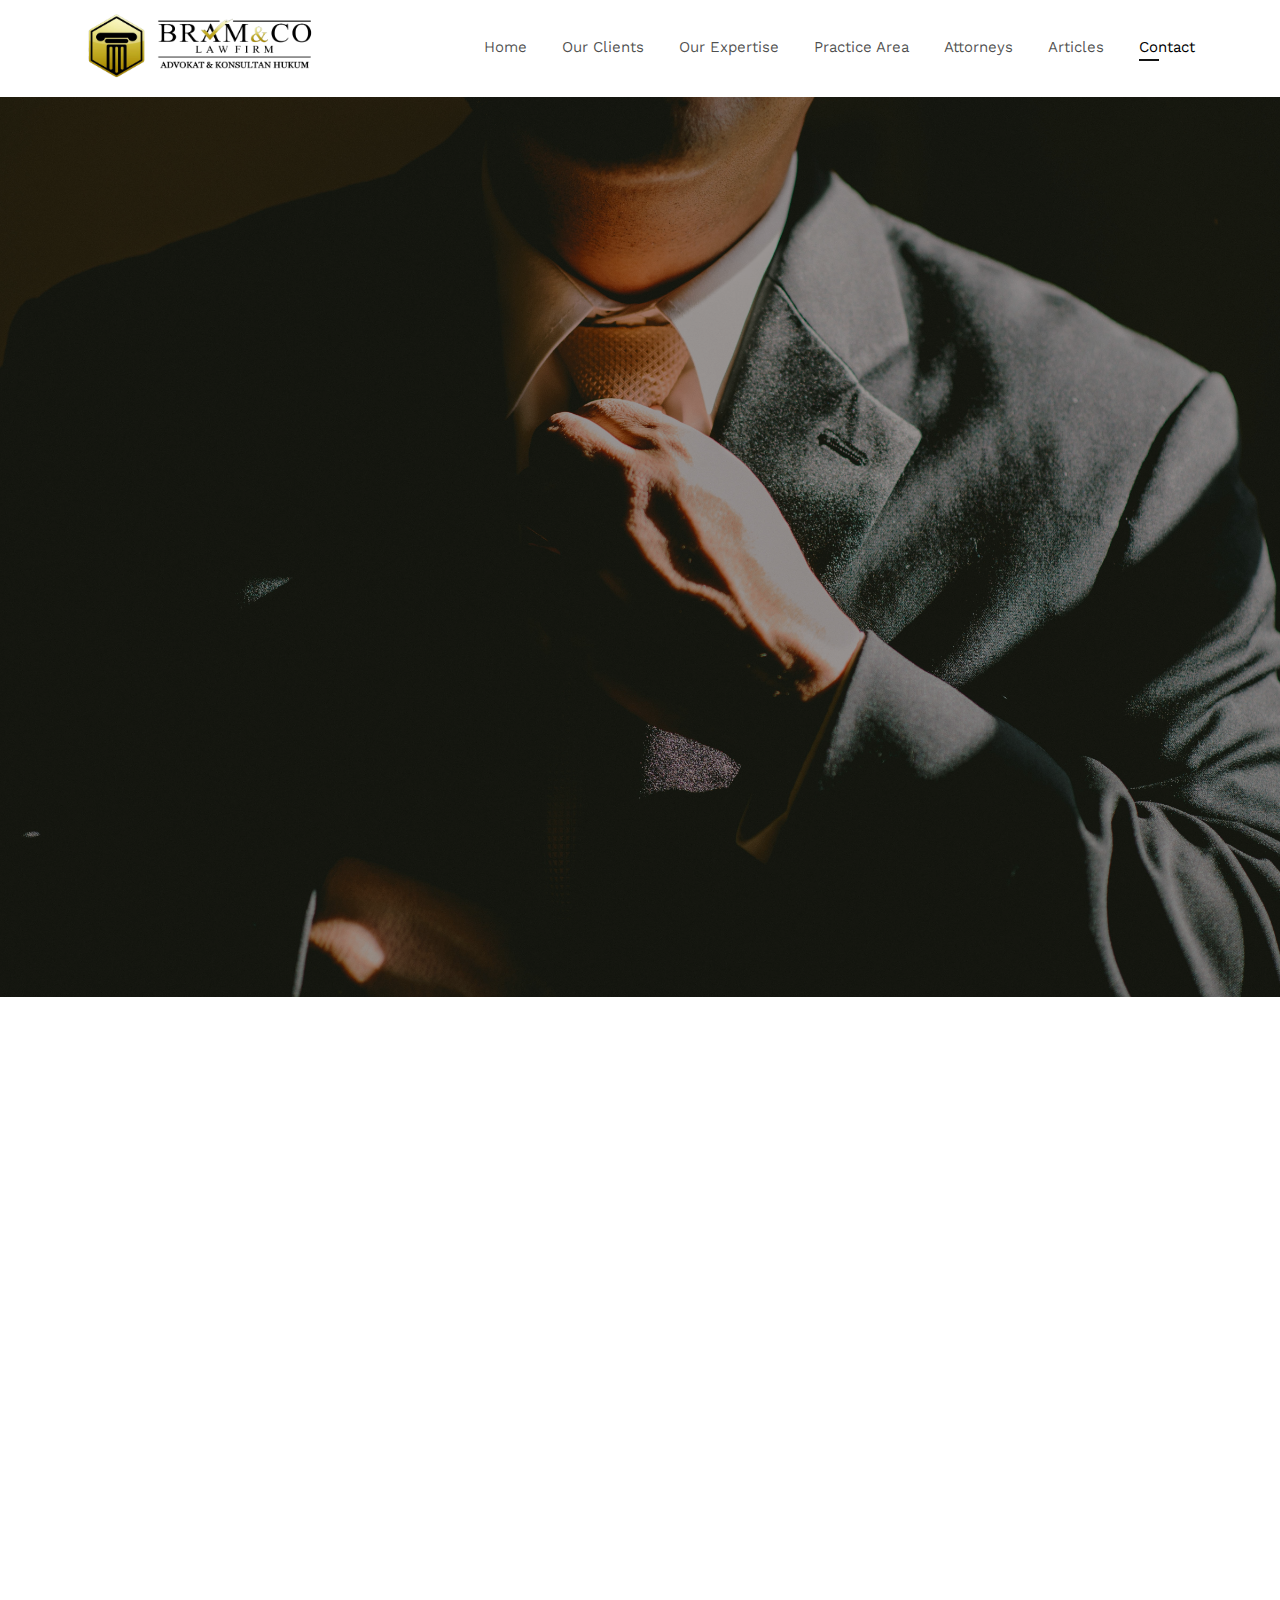
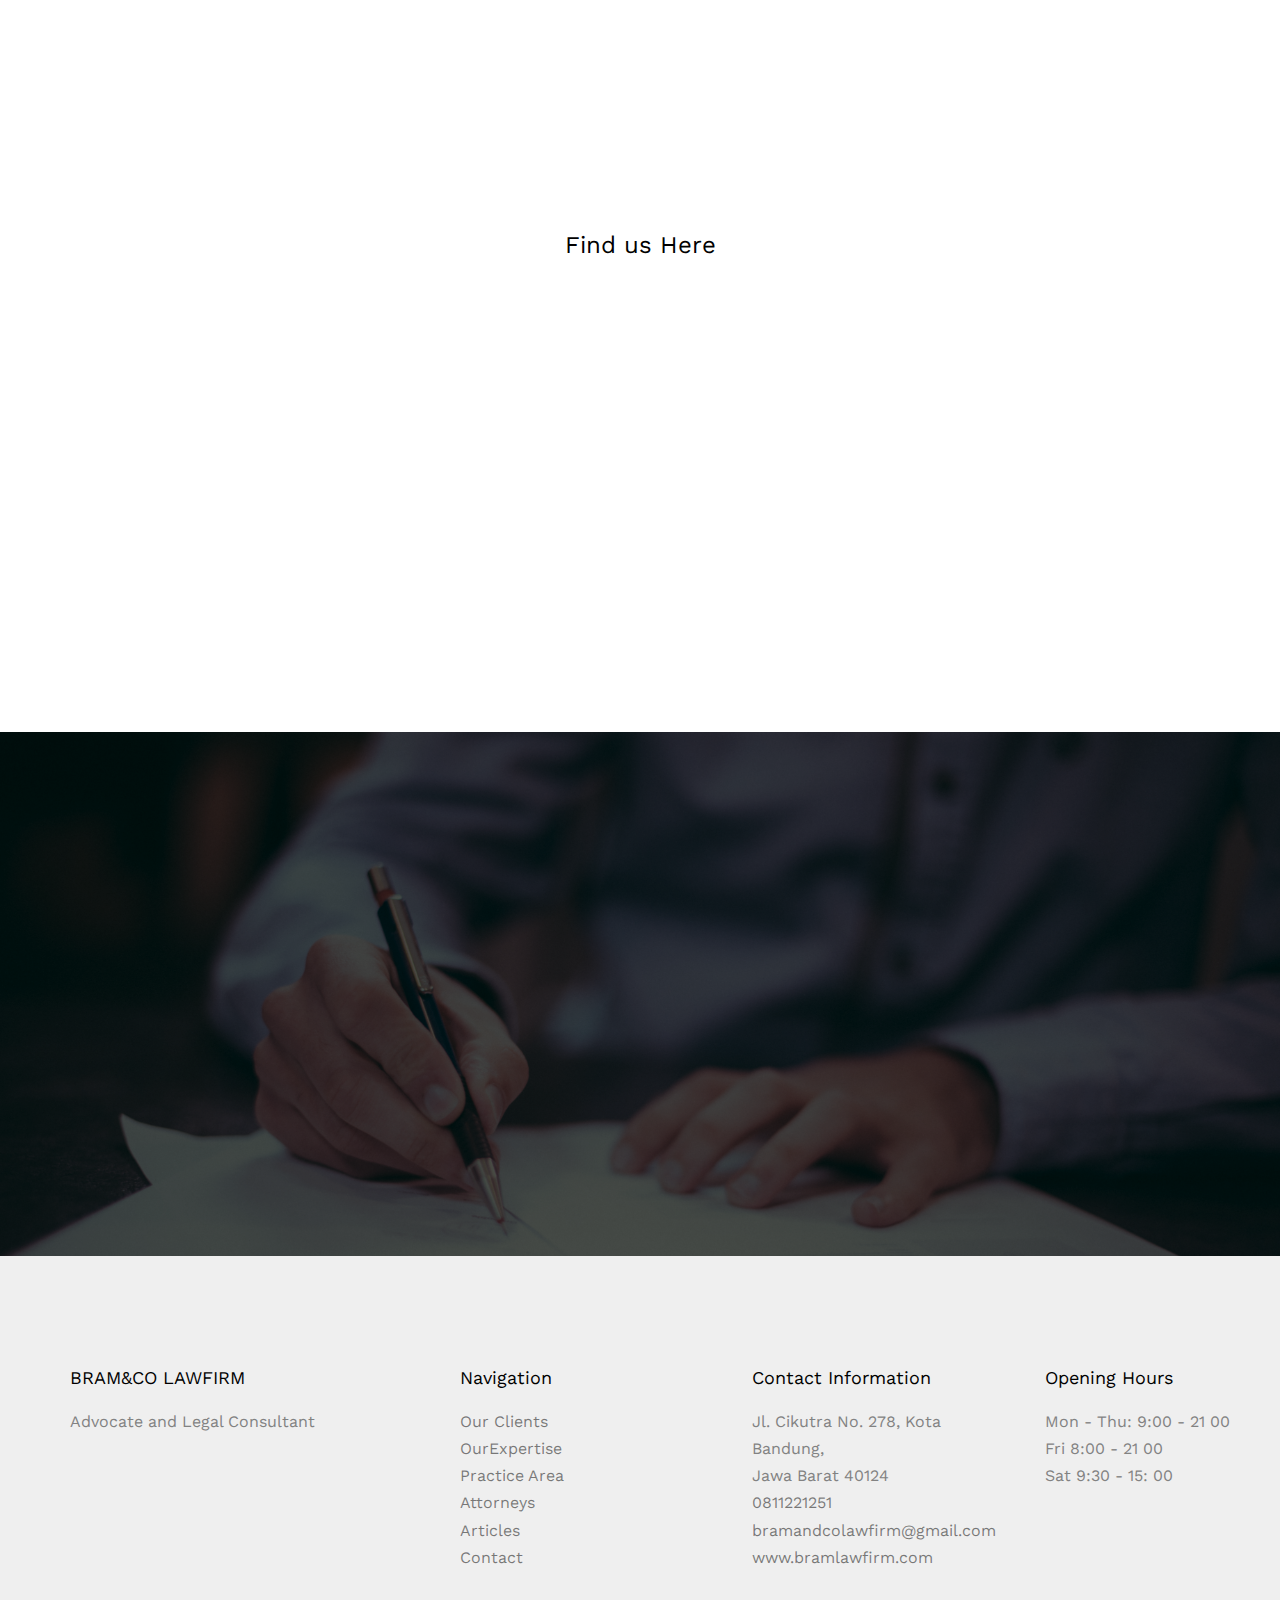
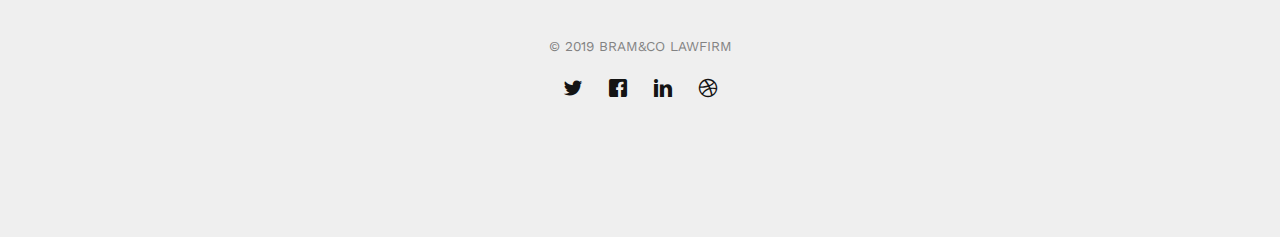
==== commit 8750fd5c: "Last Update" ====
--- a/contact.html
+++ b/contact.html
@@ -78,13 +78,13 @@
 					</div>
 					<div class="col-xs-10 text-right menu-1">
 						<ul>
-							<li><a href="index.html">Home</a></li>
-							<li><a href="index.html#clients">Our Clients</a></li>
-							<li><a href="index.html#whyus">Our Expertise</a></li>
-							<li><a href="index.html#ourpractice">Practice Area</a></li>
-							<li><a href="index.html#attorneys">Attorneys</a></li>
-							<li><a href="blog.html">Articles</a></li>
-							<li  class="active"><a href="contact.html">Contact</a></li>
+							<li><a href="index.php">Home</a></li>
+							<li><a href="index.php#clients">Our Clients</a></li>
+							<li><a href="index.php#whyus">Our Expertise</a></li>
+							<li><a href="index.php#ourpractice">Practice Area</a></li>
+							<li><a href="index.php#attorneys">Attorneys</a></li>
+							<li><a href="blog.php">Articles</a></li>
+							<li  class="active"><a href="contact.php">Contact</a></li>
 						</ul>
 					</div>
 				</div>
@@ -203,11 +203,11 @@
 				<div class="col-md-3 col-md-push-1">
 					<h4>Navigation</h4>
 					<ul class="fh5co-footer-links">
-						<li><a href="#clients">Our Clients</a></li>
-						<li><a href="#whyus">Why Choose Us?</a></li>
-						<li><a href="#ourpractice">Practice Area</a></li>
-						<li><a href="#attorneys">Attorneys</a></li>
-						<li><a href="blog.html">Articles</a></li>
+						<li><a href="index.php#clients">Our Clients</a></li>
+						<li><a href="index.php#whyus">OurExpertise</a></li>
+						<li><a href="index.php#ourpractice">Practice Area</a></li>
+						<li><a href="index.php#attorneys">Attorneys</a></li>
+						<li><a href="blog.php">Articles</a></li>
 						<li><a href="contact.html">Contact</a></li>
 					</ul>
 				</div>
--- a/css/style.css
+++ b/css/style.css
@@ -10,6 +10,9 @@
 * 	Template Style 
 *
 * ======================================================= */
+html {
+    scroll-behavior: smooth;
+}
 body {
   font-family: "Work Sans", Arial, sans-serif;
   font-weight: 400;
